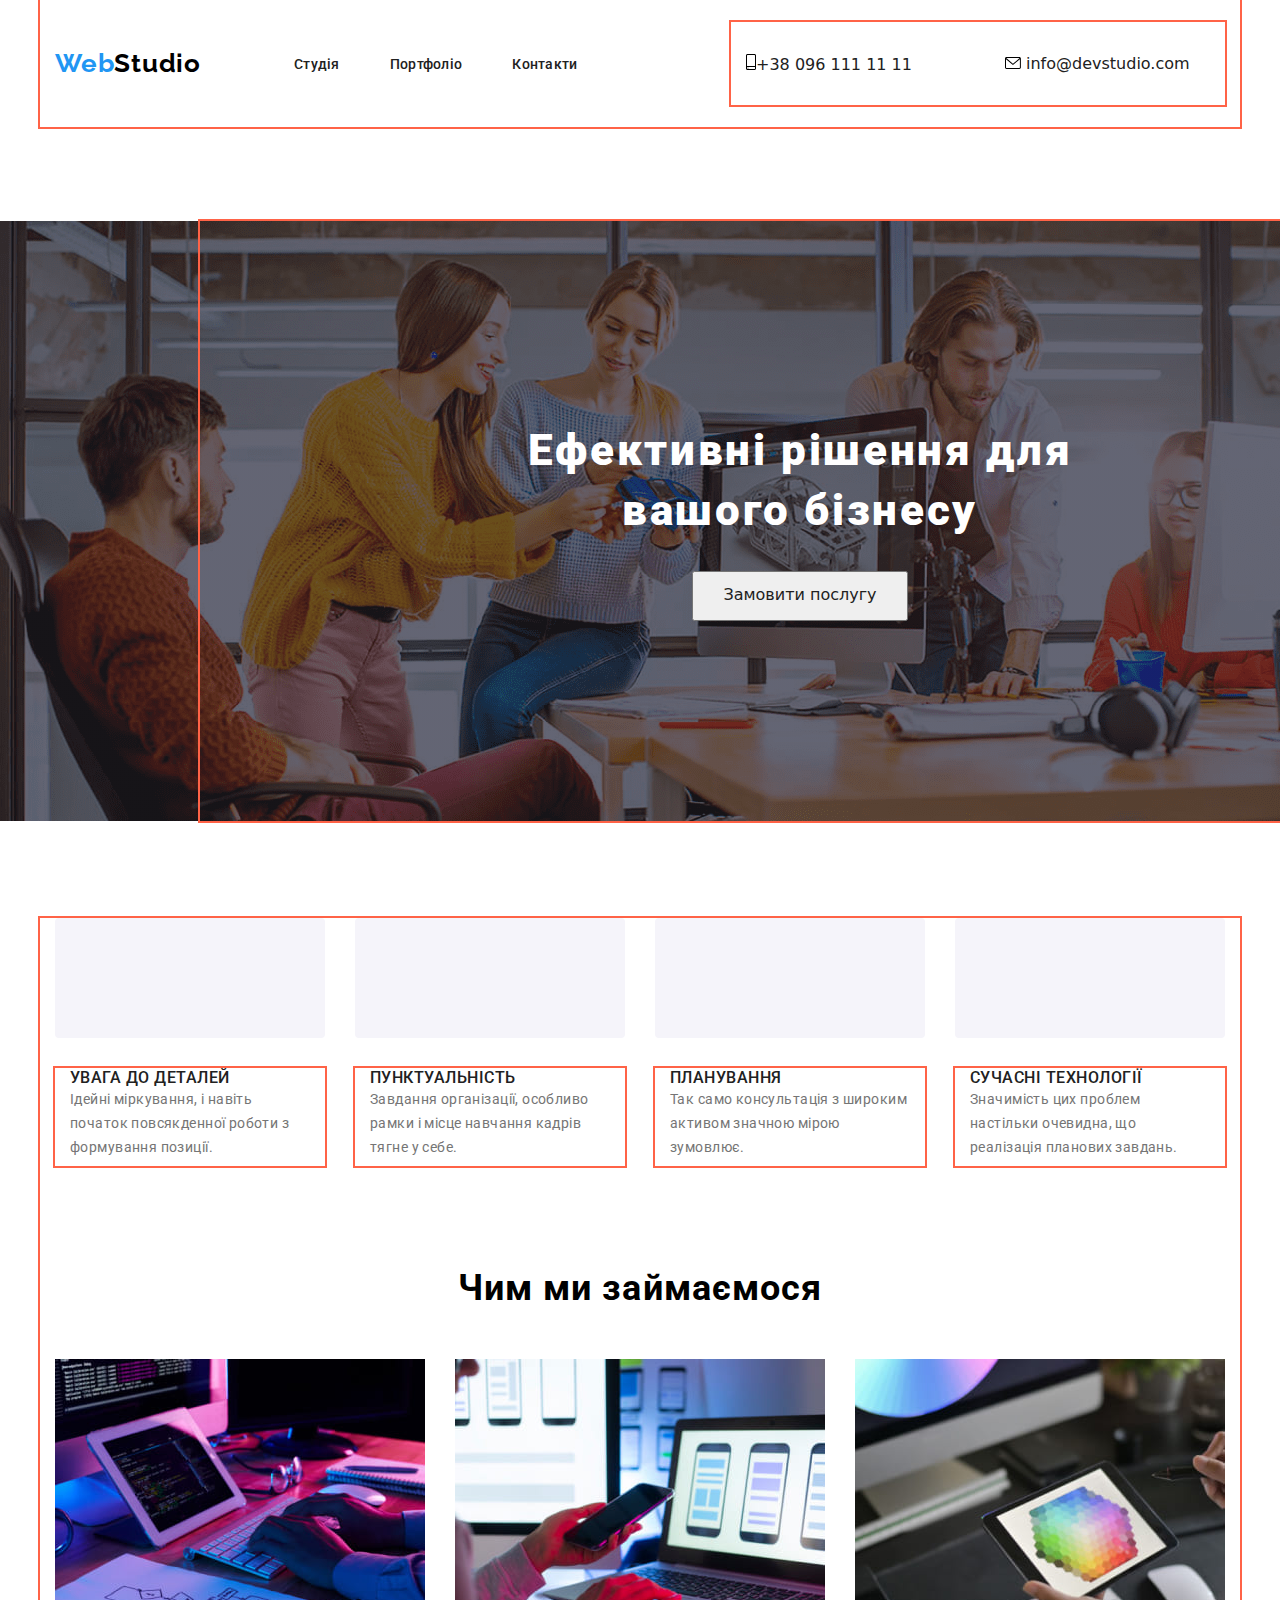
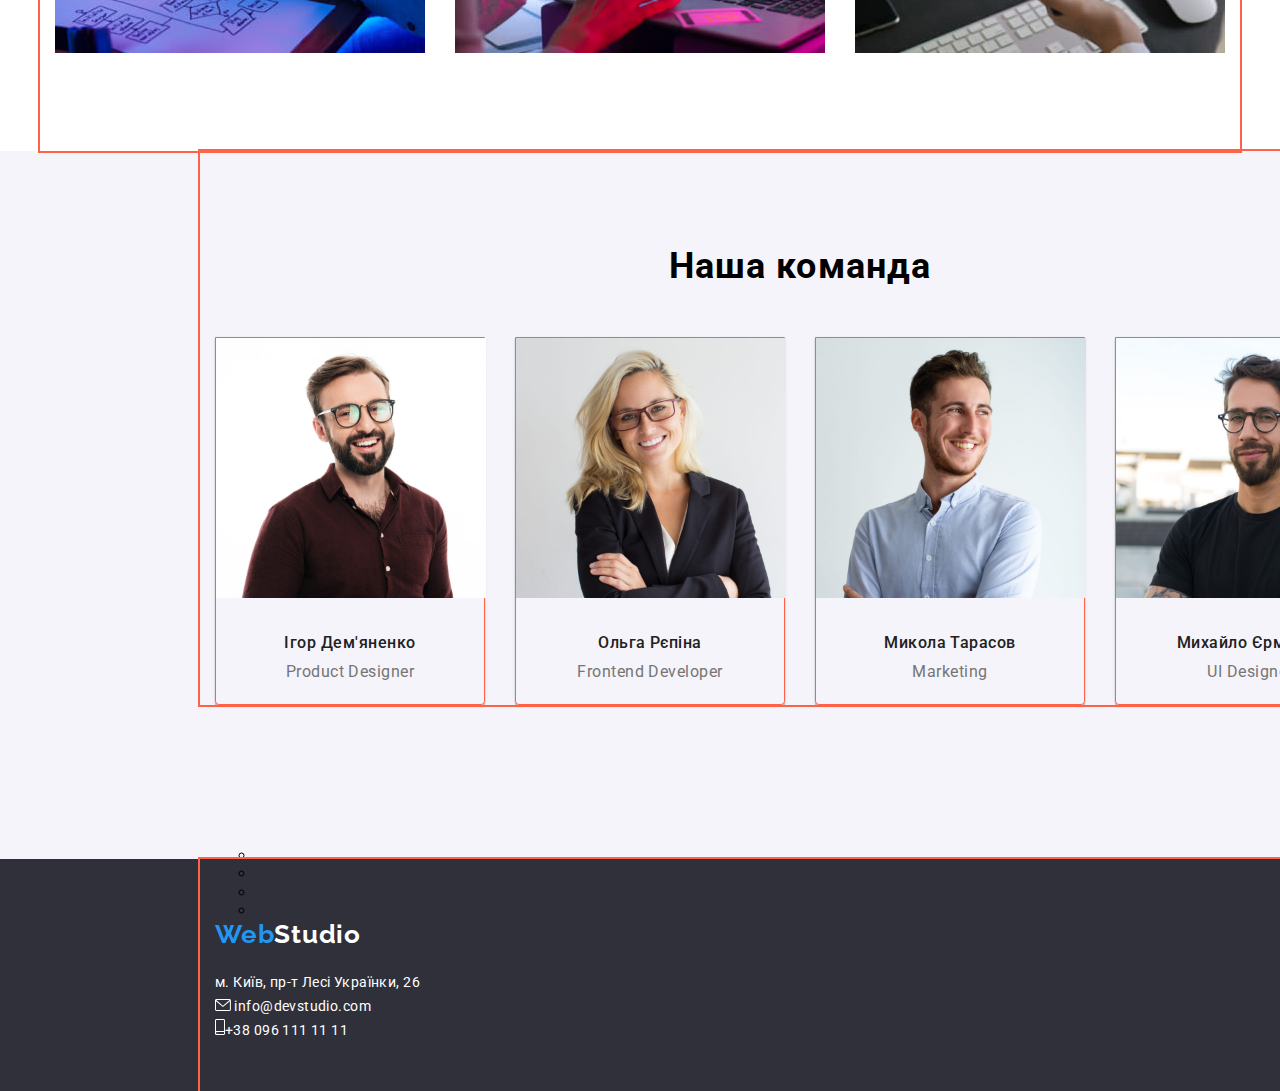
==== index.html @ fe8e5103 "about svg" ====
<!DOCTYPE html>
<html lang="en">
<head>
    <meta charset="UTF-8">
    <meta http-equiv="X-UA-Compatible" content="IE=edge">
    <meta name="viewport" content="width=device-width, initial-scale=1.0">
    <title>WebStudio</title>
    <link href="https://fonts.googleapis.com/css2?family=Montserrat:wght@400;500;600;700;900&family=Raleway:wght@700&family=Roboto:wght@400;500;700&display=swap" 
    rel="stylesheet">
    <link rel="stylesheet" href="https://cdnjs.cloudflare.com/ajax/libs/modern-normalize/1.1.0/modern-normalize.min.css"
    />
    <link rel="stylesheet" href="./css/style.css"/>
</head>
<body>
    <header class="header">
    <div class="container flex-container">
    <nav class="header-nav">
        <a class="header-logo titel" href="index.html"><span class="accent">Web</span>Studio</a>
        <ul class="header-list list flex-container">
            <li class="header-item"><a class="link-current" href="index.html" class="header-link link">Студія</a></li>
            <li class="header-item"><a class="link-current" href="portfolio.html" class="header-link link">Портфоліо</a></li>
            <li class="header-item"><a class="link-current" href="" class="header-link link">Контакти</a></li>
        </ul>
    </nav>
    <div class="container flex-container">
        <a class="link-current" href="tel:+380961111111" class="header-contact link">
            <svg class="contact-icon icon-smartphone" viewBox="0 0 20 32" xmlns="http://www.w3.org/2000/svg">
                <path d="M17 0H3C1.346 0 0 1.346 0 3v26c0 1.654 1.346 3 3 3h14c1.654 0 3-1.346 3-3V3c0-1.654-1.346-3-3-3zM3 2h14a1 1 0 0 1 1 1v21H2V3a1 1 0 0 1 1-1zm14 28H3a1 1 0 0 1-1-1v-3h16v3a1 1 0 0 1-1 1z"/><path d="M4.708 27.478a.889.889 0 0 1 .001 1.319l-.001.001a1.048 1.048 0 0 1-1.417 0l.001.001a.889.889 0 0 1-.001-1.319l.001-.001a1.048 1.048 0 0 1 1.417 0l-.001-.001z"/>
            </svg>+38 096 111 11 11</a>
        <a class="link-current" href="mailto:info@devstudio.com" target="_blank"
        rel="noopener noreferrer nofollow " class="header-contacts link">
        <svg class="contact-icon icon-envelope" viewBox="0 0 43 32" xmlns="http://www.w3.org/2000/svg">
            <path d="M38.667 0H4C1.795 0 0 1.795 0 4v24c0 2.205 1.795 4 4 4h34.667c2.205 0 4-1.795 4-4V4c0-2.205-1.795-4-4-4zm0 2.667c.181 0 .355.037.512.104L21.334 18.238 3.489 2.771c.151-.065.327-.104.512-.104h34.667zm0 26.666H4A1.333 1.333 0 0 1 2.667 28V5.587l17.792 15.421c.233.203.539.327.875.327s.642-.124.876-.328l-.002.001L40 5.587V28c0 .736-.597 1.333-1.333 1.333z"/>
        </svg> info@devstudio.com</a>
    </div>
    </div>
   </header>
  
   <main class="main">
    <!--Розділ Герої-->
    <section class="hero">
        <div class="hero container">
        <h1 class="hero-title">Ефективні рішення для вашого бізнесу</h1>
        <button class="link-current-hero" type="button" class="hero-btn btn">Замовити послугу</button>
        </div>
    </section>
    <!--Розділ Чим ми-->
    <section class="about">
        <div class="container">
            <div class="conteiner-wrapper">
        <ul class="about-list list">
            <li  class="about-item">
                <div class="icon-group">
                <svg class="icon-sputnik" widht="70"hight="70">
                    
                </svg>
                </div>
            <div class="container about-wrapper">
            <h3  class="about-item-title">УВАГА ДО ДЕТАЛЕЙ</h3>
            <p class="about-description">
                Ідейні міркування, і навіть початок повсякденної роботи з формування позиції.</p>
            </div>
            </li>
        <li class="about-item">
            <div class="icon-group">
                <svg class="icon-clock" widht="70"hight="70">
                    
                </svg>
                </div>
            <div class="container about-wrapper">
            <h3  class="about-item-title">ПУНКТУАЛЬНІСТЬ</h3>
            <p class="about-description">
                Завдання організації, особливо рамки і місце навчання кадрів тягне у себе.</p>
        </div>
            </li>
        <li class="about-item">
            <div class="icon-group">
                <svg class="icon-comp" widht="70"hight="70">
                    
                </svg>
                </div>
            <div class="container about-wrapper">
            <h3  class="about-item-title">ПЛАНУВАННЯ</h3>
            <p class="about-description">
                Так само консультація з широким активом значною мірою зумовлює.</p>
        </div>
            </li>
        <li class="about-item">
            <div class="icon-group">
                <svg class="icon-cosmonavt" widht="70"hight="70">
                    
                </svg>
                </div>
            <div class="container about-wrapper">
            <h3  class="about-item-title">СУЧАСНІ ТЕХНОЛОГІЇ</h3>
            <p class="about-description">
                Значимість цих проблем настільки очевидна, що реалізація планових завдань.</p>
            </div>
            </li>
        </ul>
        </div>
        <h2  class="about-title desc-wrapper">Чим ми займаємося</h2>
        <ul class="about-list list">
            <li class="about-item-item"><img src="./img/box1.jpg" alt="фото коду" width="370"></li>
            <li class="about-item-item"><img src="./img/box2.jpg" alt="фото розробки для телефону" width="370"></li>
            <li class="about-item-item"><img src="./img/box3.jpg" alt="фото розробки для планшетів" width="370"></li>
        </ul>
        </div>
    </section>
    <!--Розділ наша команда-->
    <section class="comand">
        <div class="container">
        <h2  class="comand-title title"> Наша команда</h2>
        <div class="comand-container">
        <ul class="comand-list list">
            <li class="comand-item">
                <img src="./img/card1.jpg" alt="Ігор Дем'яненко" width="270">
                <div class="container-item">
                <h3 class="comand-item-title">Ігор Дем'яненко</h3>
                <p  class="comand-item-text">Product Designer</p>
                <ul class="comand-item-social">
                    <li class="social-item">
                      <a href="">
                        <svg>
                            <use href="./imeges/symbol-defs.svg#"icon-instagram viewBox="0 0 32 32"use>
                        </svg>
                      </a>
                    </li>
                    <li class="social-item">
                        <a href="">
                        </a>
                      </li>
                      <li class="social-item">
                        <a href=""></a>
                      </li>
                      <li class="social-item">
                        <a href=""></a>
                      </li>
                </ul>
                </div>
            </li>
            <li class="comand-item">
                <img src="./img/card2.jpg" alt="Ольга Рєпіна" width="270">
                <div class="container-item">
                <h3 class="comand-item-title">Ольга Рєпіна</h3>
                <p class="comand-item-text">Frontend Developer</p>
                </div>
            </li>
            <li class="comand-item">
                <img src="./img/card3.jpg" alt="Микола Тарасов" width="270">
                <div class="container-item">
                <h3 class="comand-item-title">Микола Тарасов</h3>
                <p class="comand-item-text">Marketing</p>
                </div>
            </li>
            <li class="comand-item">
                <img src="./img/card4.jpg" alt="Михайло Єрмаков" width="270">
                <div class="container-item">
                <h3 class="comand-item-title">Михайло Єрмаков</h3>
                <p class="comand-item-text">UI Designer</p>
                </div>
            </li>
        </ul>
        </div>
        </div>
    </section>
   </main> 
   <footer class="footer">
    <div class="container">
        <div class="footer-container">
        <div class="logo-container">
    <a class="footer-logo titel" href="index.html"><span class="accent">Web</span>Studio</a>
    </div>
    <address  class="footer-adress">
       <div class="footer-contactcs">
        <ul class="footer-list list">
            <li>
                <a class="current-footer" href="https://www.google.com.ua/maps/place/бул.+Леси+Украинки,+26"
                target="_blank" rel="noopener noreferrer nofollow"  class="footer-item footer link"> 
               м. Київ, пр-т Лесі Українки, 26</a>
            </li>
            <li>
                <a class="current-footer" href="mailto:info@devstudio.com" target="_blank"
                rel="noopener noreferrer nofollow " class="footer-item link">
                <svg class="contact-icon icon-envelope-footer" viewBox="0 0 43 32" xmlns="http://www.w3.org/2000/svg">
                    <path d="M38.667 0H4C1.795 0 0 1.795 0 4v24c0 2.205 1.795 4 4 4h34.667c2.205 0 4-1.795 4-4V4c0-2.205-1.795-4-4-4zm0 2.667c.181 0 .355.037.512.104L21.334 18.238 3.489 2.771c.151-.065.327-.104.512-.104h34.667zm0 26.666H4A1.333 1.333 0 0 1 2.667 28V5.587l17.792 15.421c.233.203.539.327.875.327s.642-.124.876-.328l-.002.001L40 5.587V28c0 .736-.597 1.333-1.333 1.333z"/>
                </svg> info@devstudio.com</a> 
            </li>
            <li>
                <a class="current-footer" href="tel:+380961111111" class="footer-item link">
                    <svg class="contact-icon icon-smartphone-footer" viewBox="0 0 20 32" xmlns="http://www.w3.org/2000/svg">
                        <path d="M17 0H3C1.346 0 0 1.346 0 3v26c0 1.654 1.346 3 3 3h14c1.654 0 3-1.346 3-3V3c0-1.654-1.346-3-3-3zM3 2h14a1 1 0 0 1 1 1v21H2V3a1 1 0 0 1 1-1zm14 28H3a1 1 0 0 1-1-1v-3h16v3a1 1 0 0 1-1 1z"/><path d="M4.708 27.478a.889.889 0 0 1 .001 1.319l-.001.001a1.048 1.048 0 0 1-1.417 0l.001.001a.889.889 0 0 1-.001-1.319l.001-.001a1.048 1.048 0 0 1 1.417 0l-.001-.001z"/>
                    </svg>+38 096 111 11 11</a>
            </li>
        </ul>
        </div>
    </address>
    </div>
    </div>
   </footer>

</body>
</html>
---- css/style.css ----
.root{
    --primary-text-color: #303030;
    --secondary-text-color:  #fff;
    --tetriary-text-color:  #555;
    --primary-title-color:  rgba (157 ,  164 ,  189 ,  0,6);
    --description-text:  #9da4bd;
    --accent-color:  #ff6c00;
  }
  

  .html{
    box-sizing: border-box;
  }
  *,
  *::before, *::after{
    box-sizing: border-box;
  }
  .container{
    max-width: 1200px;
    margin-left: auto;
    margin-right: auto;
    padding-left: 15px;
    padding-right: 15px;
    outline: 2px solid tomato;
  }
  /* .container.big-container {
  max-width: 1600px;
  padding: 0;
} */
.section {
  padding-top: 94px;
  padding-bottom: 94px;
}
  h1,h2,h3,h4,h5,h6,p,ul{
    margin: 0;
  }
  .ul{
    padding: 0;
    margin: 0;
    list-style: none;
  }
  .list{
    list-style: none;
    margin: 0;
    padding: 0;
  }
  .img {
    display: block;
    width: 100%;
  }
  
  /* Головний розділ перед заголовком */
  .previous title{
    font-family:  "Roboto", sans-serif;
    font-weight:  500;
    font-size:  11px;
    line-height:  1,4;
    color:  var(--primary-text-color);
  }
  
  /* Назва основного розділу */
  .name{
    font-family:  "Roboto", sans-serif;
    font-weight:  700;
    font-size:  42px;
    line-height:  1,2;
    letter-spacing:  0.05em;
    color:  var(--primary-text-color);
  }
  
  /* Стилі кнопок */
  .btn{
    font-family: 'Roboto', sans-serif;
    font-weight:  600;
    font-size: 12px;
    line-height:  1,3;
    letter-spacing: 0.9em;
  
    background: #2196F3;
    cursor: pointer;
    color:  var(--primary-text-color);
   
    width: 1200px;
    padding: 15px;
    margin-left: auto;
    margin-right: auto;
  }
  
/* Заголовок */

.header{
  padding-bottom: 94px;
  display: flex;
  align-items: center;
  column-gap: 50px;
  margin-left: auto;
  border-bottom: 1px solid var(--header-border-color);
}


.header-logo{
  font-family: 'Raleway', sans-serif;
  font-style: normal;
  font-weight: 700;
  font-size: 26px;
  line-height: 31px;
  letter-spacing: 0.03em;
  color: #000000;
  text-decoration: none;

}
.header-nav{
  display: flex;
  align-items: center;
  padding-top: 32px;
  padding-bottom: 32px;
  column-gap: 93px;
}
.flex-container{
 width: 1200px; 
  column-gap: 93px;
  display: flex;
  align-items: center;
}
.header .link-current{
display: block;
padding-top: 32px;
padding-bottom: 31px;
}

.accent{
  font-family: 'Raleway', sans-serif;
  font-style: normal;
  font-weight: 700;
  font-size: 26px;
  line-height: 31px;
  letter-spacing: 0.03em;
 color: #2196F3;
  
}
.header-list{
  padding-right: 344px;
  margin: 0;
  display: flex;
  align-items: center;
  column-gap: 50px;
  width: 286px;
}
.header-item{
  font-family: 'Roboto';
font-style: normal;
font-weight: 500;
font-size: 14px;
line-height: 0;
letter-spacing: 0.02em;
text-decoration: none;
color: #212121;
}
.header-link {
    font-family:"Roboto", sans-serif;
    font-style: normal;
    font-weight: 700;
    font-size: 26px;
    line-height: 31px;
    text-decoration: none;
    letter-spacing: 0.03em;
    color: var(--secondary-text-color);
  }  
.link-current {
  color: #212121;
  text-decoration: none;
  }
  .link-current:hover, .link-current:focus svg{
    color: #2196F3;
  }  
  .contact-icon:hover{
    fill:#2196F3;
  }
 
  .header .header-link,
  .header .header-contact{
    font-weight: 500;
  line-height: 1.17;
  letter-spacing: 0.02em;
  }
  header.flex-container {
    column-gap: 93px;
  }
 

.header .header-link{
  display: block;
  padding-top: 32px;
  padding-bottom: 31px;
  color: var(--title-font-color);
}

.header-contact{
  font-family: 'Roboto', sans-serif;
  font-style: normal;
  font-weight: 500;
  font-size: 14px;
  text-decoration: none;
  color: var(--secondary-text-color);
}
.header .header-contact{
  color: inherit;
  display: flex;
  column-gap: 10px;
  align-items: center;
  fill: var(--main-font-color);
}
.header .nav-contacts {
  margin-left: auto;
  column-gap: 50px;
}
.header-contact link{
  display: flex;
  margin-left: auto;
  column-gap: 50px;
}

 .icon-smartphone {
  width: 10px;
  height: 16px;
}

.icon-envelope {
  width: 16px;
  height: 12px;
}

  /* Розділ героя */
  .hero .container{
    text-align: center;
padding: 200px 0px;
margin-left: auto;
margin-right: auto;

  }
  .hero{
    background-color: #2F303A;
  width: 1600px;
  padding: 0;
  height: 600px;
  margin: auto;
  background-image: linear-gradient(
   rgba(47, 48, 58, 0.4),
   rgba(47, 48, 58, 0.4)),
  url(../imeges/fon.png);
  background-repeat: no-repeat;
  background-position: center;
  background-size: cover;
  }
  

.hero-title{
  font-family: 'Roboto', sans-serif;
font-style: normal;
font-weight: 900;
font-size: 44px;
line-height: 1.36;
letter-spacing: 0.06em;
color: #FFFFFF;
max-width: 696px;
text-align: center;
margin: auto;
margin-bottom: 30px;
}


.hero-btn{
font-size: 16px;
letter-spacing: 0.06em;
color: #FFFFFF;
color:  var(--primary-text-color);
border-radius: 4px;
width: 216px;
height: 50px;
padding: 10px 32px;
display: flex;
text-align: center;
margin-top: 30px;
cursor: pointer;
}

.link-current-hero{
  color: #212121;
text-decoration: none;
width: 216px;
height: 50px;
  }

.link-current-hero:hover, .link-current-hero:focus{
  color: #FFFFFF;
  background: #2196F3;
  }  

  .port-btn{
    color:  var(--primary-text-color);
  padding-bottom: 94px;
  padding: 86px 26px;

  }
  .port-list{
    display: flex;
  column-gap: 8px;
  margin-left: 400px;

  }
  .link-current-port{
    color: #212121;
  text-decoration: none;
   max-width: 130px;
   min-width: 75px;
  height: 38px;
  border-radius: 4px;
   border:none ;
   cursor: pointer;
  padding: 6px 22px;
   }
  .link-current-port:hover, .link-current-port:focus{
    color: #FFFFFF;
    background: #2196F3;
  }

    
  /* Розділ чим ми  */

.about-item .container{
width: 1170px;
height: 98px;
}
.about{
padding-top: 97px;
padding-left: 0px;
  
}
 .about-list{
  display: flex;
  column-gap: 30px;
 }
.conteiner-wrapper .container{
  width: 270px;
  min-height: 70px;
  max-height: 98px;
}
.about-item{
  padding-bottom: 10px;
}
.icon-group{
  background-color:#F5F4FA;
  display: flex;
  align-items: center;
  justify-content: center;
  width: 270px;
  height: 120px;
  margin-bottom: 30px;
 
  border-radius: 4px;
}
.icon-sputnik::before{
  background-image: url(../imeges/grup/sputnik.svg);
}
 .about-title{
  padding-top: 91px;
  padding-bottom:50px ;
  text-align: center;
 }
 .about-item-item{
padding-bottom: 94px;
 }

.desc-wrapper .container{
  width: 1170px;
  height: 386px;
  padding-bottom: 94px;
}

.about-title, .comand-title{
  font-family: 'Roboto', sans-serif;
  font-style: normal;
  font-weight: 700;
  font-size: 36px;
  line-height: 42px;
  letter-spacing: 0.03em;
    color:  var(--primary-text-color);
  }
  .about-description{
    font-family: 'Roboto', sans-serif;
    font-style: normal;
    font-weight: 400;
    font-size: 14px;
    line-height: 24px;
    letter-spacing: 0.03em;
    color: #757575;
  }
  .about-item-title, .comand-item-title{
    font-family: 'Roboto', sans-serif;
    font-style: normal;
    font-weight: 500;
    font-size: 16px;
    line-height: 19px;
    letter-spacing: 0.03em;
    color: #212121;
  }
  /* Розділ команда  */

  .comand{
    padding-bottom: 94px;
    background-color: #F5F4FA;
    width: 1600px;
    height: 708px;
  padding: 0;
  margin: auto;
  }
  .comand-container{
    width: 1170px;
    height: 368px;
    padding-bottom: 94px;
  }
 .comand-title{
  padding-top: 94px;
  padding-bottom: 50px;
  text-align: center;
 }
 .comand-list{
  display: flex;
  column-gap: 30px;
 }
 .container-item{
  padding-top: 30px;
  text-align: center;
 }
 .comand-item{
  width: 270px;
  height: 368px;
  border-radius: 0px 0px 4px 4px;
  border: 1px solid tomato;
box-shadow: 0px 1px 3px rgba(0, 0, 0, 0.12), 0px 1px 1px rgba(0, 0, 0, 0.14), 0px 2px 1px rgba(0, 0, 0, 0.2);

 }
 .comand-item-title{
padding-bottom: 10px;
 }
  .comand-item-text{
    font-family: 'Roboto', sans-serif;
    font-style: normal;
    font-weight: 400;
    font-size: 16px;
    line-height: 19px;
    letter-spacing: 0.03em;
    color: #757575;
    padding-bottom: 30px;
  }

  .visually-hidden{
    font-family: 'Roboto', sans-serif;
    font-style: normal;
    font-weight: 700;
    font-size: 18px;
    letter-spacing: 0.06em;
    color: #212121;
  }
  .gallery-pre-title{
    font-family: 'Roboto', sans-serif;
    font-style: normal;
    font-weight: 400;
    font-size: 16px;
    line-height: 30px;
    letter-spacing: 0.03em;
    color: #757575;
  }
  .gallery-item{
    width: 370px;
  }
  .galary-wrapper{
    padding: 20px 24px;
    border: 1px solid red;
    border-top: none;
    border-radius: 0px 0px 4px 4px;
  }
  .gallery-list{
    padding-top: 94px;
    padding-bottom: 94px;
    display: flex;
    flex-wrap: wrap;
    gap: 30px;
  }
.visually-hidden{
  padding-top: 20px;
  padding-bottom: 4px;
}

/* Розділ footer */

.footer{
  background-color: #2F303A;
  width: 1600px;
  padding: 0;
  margin: auto;
}
.footer-container{
  padding-top: 60px;
  padding-bottom: 60px;

}
.footer-list{
  padding-top: 20px;
}

.footer-contactcs{
  width: 231px;
  height: 81px;
}


.footer-logo{
  font-family: 'Raleway';
  font-style: normal;
  font-weight: 700;
  font-size: 26px;
  line-height: 31px;
  letter-spacing: 0.03em;
  color: #FFFFFF;
  text-decoration: none;
}

.footer-adress{
  font-family: 'Roboto';
  font-style: normal;
  font-weight: 400;
  font-size: 14px;
  line-height: 24px;
  letter-spacing: 0.03em;
  color: #FFFFFF;
  }
.footer-item {
  font-family: 'Roboto', sans-serif;
  font-style: normal;
  font-weight: 400;
  font-size: 14px;
  line-height: 24px;
  letter-spacing: 0.03em;
  color: #FFFFFF;
}
.icon-smartphone-footer {
  width: 10px;
  height: 16px;
  fill: #FFFFFF;
}

.icon-envelope-footer {
  width: 16px;
  height: 12px;
  fill: #FFFFFF;
}
.current-footer{
  color: #fff;
  text-decoration: none;
  padding-top: 9px;
}
.current-footer:hover,.current-footer:focus svg{
  color: #2196F3;
}
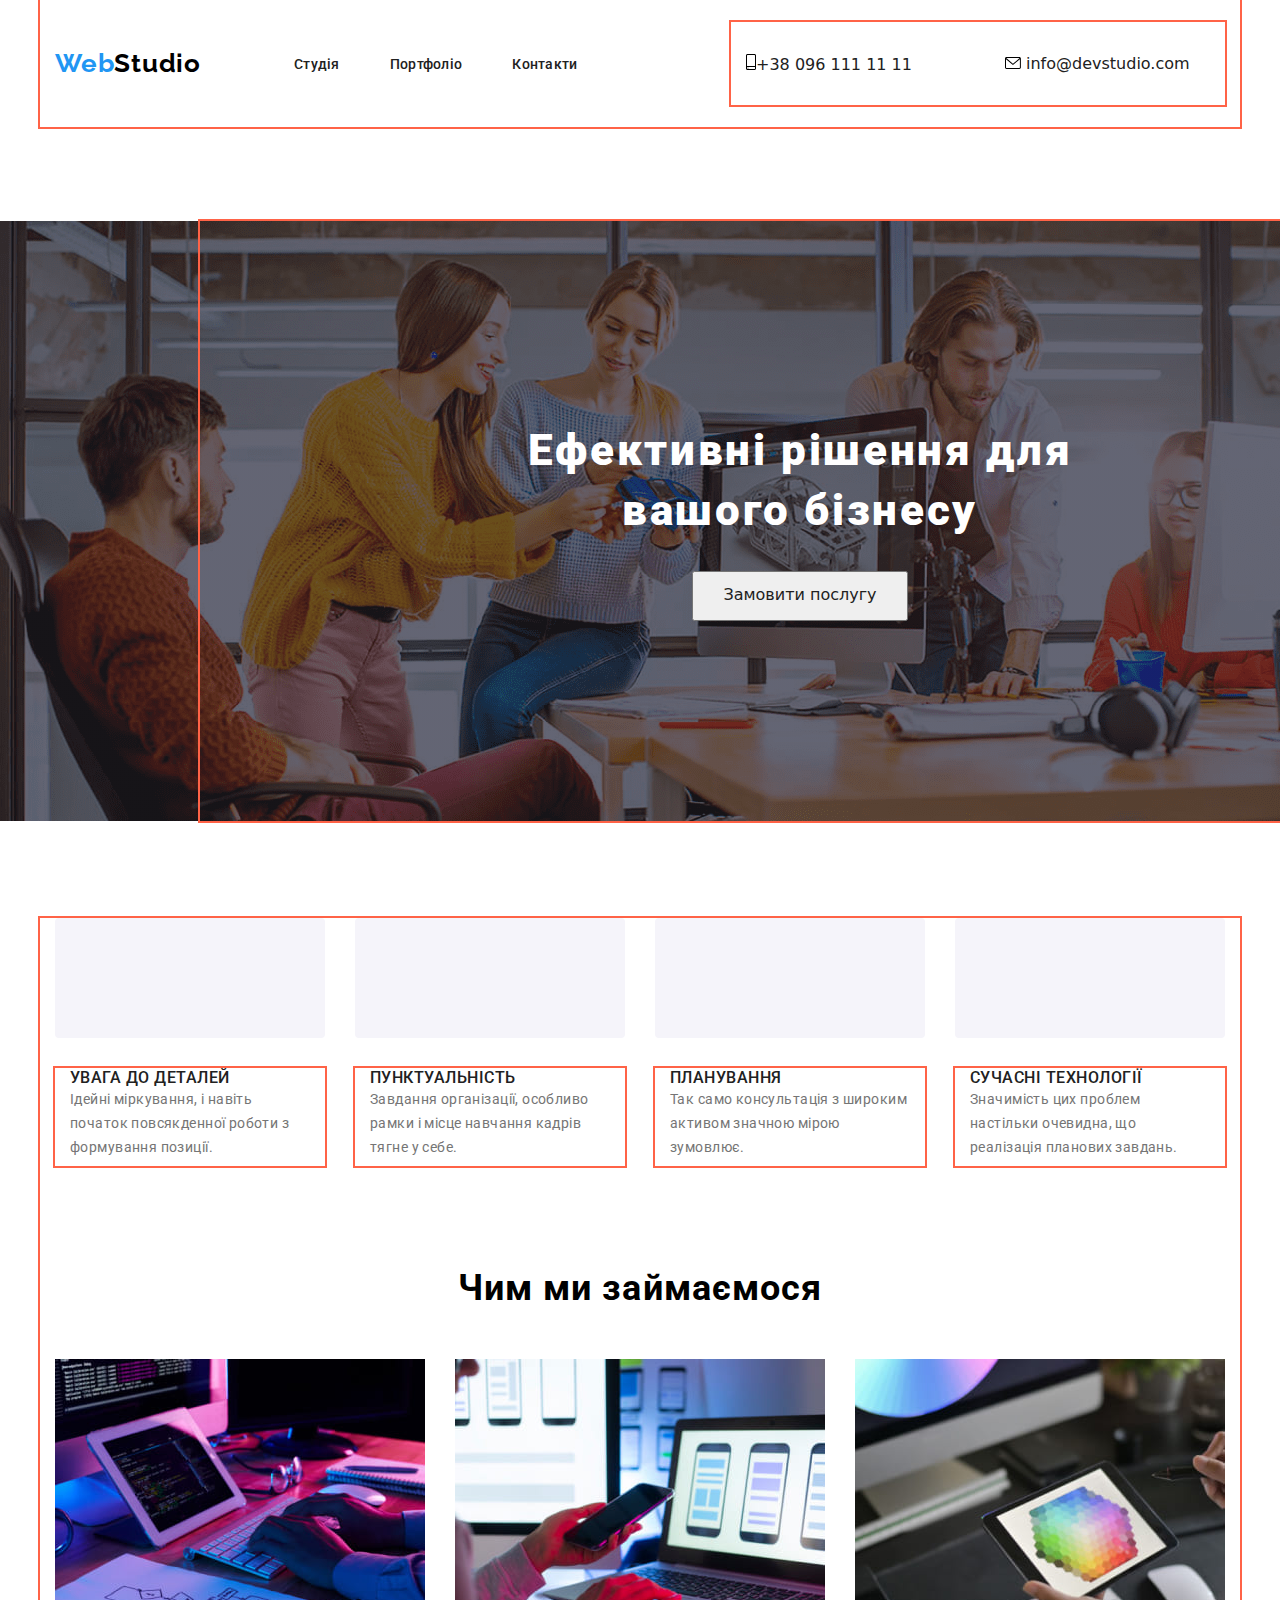
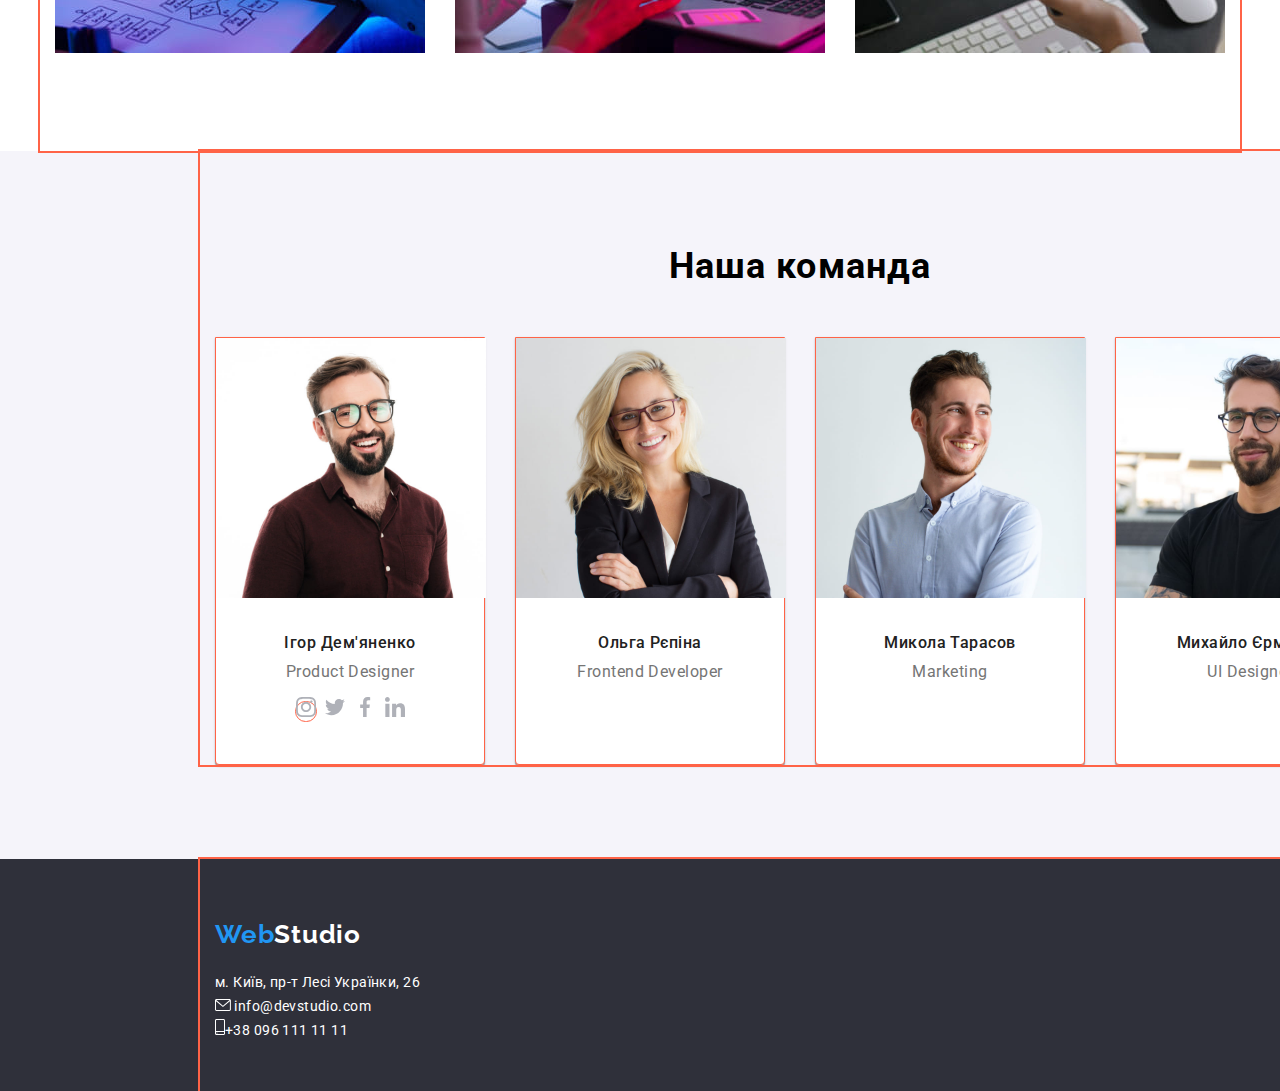
==== commit de62a58f: "comand svg" ====
--- a/index.html
+++ b/index.html
@@ -117,26 +117,45 @@
                 <img src="./img/card1.jpg" alt="Ігор Дем'яненко" width="270">
                 <div class="container-item">
                 <h3 class="comand-item-title">Ігор Дем'яненко</h3>
-                <p  class="comand-item-text">Product Designer</p>
-                <ul class="comand-item-social">
+                <p class="comand-item-text">Product Designer</p>
+                <ul class="item-social list">
                     <li class="social-item">
-                      <a href="">
-                        <svg>
-                            <use href="./imeges/symbol-defs.svg#"icon-instagram viewBox="0 0 32 32"use>
+                      <a class="social" href="">
+                        <svg viewBox="0 0 32 32" 
+                        class="icon-instagram" widht="20">
+                            <use href="./imeges/symbol-defs.svg#icon-instagram"></use>
                         </svg>
                       </a>
                     </li>
                     <li class="social-item">
                         <a href="">
+                            <svg viewBox="0 0 32 32" 
+                            widht="20"
+                            class="icon-twitter">
+                                <use href="./imeges/symbol-defs.svg#icon-twitter"></use>
+                            </svg>
                         </a>
                       </li>
                       <li class="social-item">
-                        <a href=""></a>
+                            <a href="">
+                                <svg viewBox="0 0 32 32" 
+                                widht="20"
+                                class="icon-facebook">
+                                    <use href="./imeges/symbol-defs.svg#icon-facebook"></use>
+                                </svg>
+                            </a>
                       </li>
                       <li class="social-item">
-                        <a href=""></a>
+                            <a href="">
+                                <svg viewBox="0 0 32 32" 
+                                widht="20"
+                                class="icon-linkedin">
+                                    <use href="./imeges/symbol-defs.svg#icon-linkedin"></use>
+                                </svg>
+                        </a>
                       </li>
                 </ul>
+                
                 </div>
             </li>
             <li class="comand-item">
--- a/css/style.css
+++ b/css/style.css
@@ -356,12 +356,9 @@
   width: 270px;
   height: 120px;
   margin-bottom: 30px;
- 
   border-radius: 4px;
 }
-.icon-sputnik::before{
-  background-image: url(../imeges/grup/sputnik.svg);
-}
+
  .about-title{
   padding-top: 91px;
   padding-bottom:50px ;
@@ -407,7 +404,7 @@
   /* Розділ команда  */
 
   .comand{
-    padding-bottom: 94px;
+ 
     background-color: #F5F4FA;
     width: 1600px;
     height: 708px;
@@ -416,7 +413,7 @@
   }
   .comand-container{
     width: 1170px;
-    height: 368px;
+    height: 428px;
     padding-bottom: 94px;
   }
  .comand-title{
@@ -427,6 +424,7 @@
  .comand-list{
   display: flex;
   column-gap: 30px;
+
  }
  .container-item{
   padding-top: 30px;
@@ -434,11 +432,11 @@
  }
  .comand-item{
   width: 270px;
-  height: 368px;
+  height: 428px;
   border-radius: 0px 0px 4px 4px;
   border: 1px solid tomato;
 box-shadow: 0px 1px 3px rgba(0, 0, 0, 0.12), 0px 1px 1px rgba(0, 0, 0, 0.14), 0px 2px 1px rgba(0, 0, 0, 0.2);
-
+background-color: #fff;
  }
  .comand-item-title{
 padding-bottom: 10px;
@@ -451,7 +449,24 @@
     line-height: 19px;
     letter-spacing: 0.03em;
     color: #757575;
-    padding-bottom: 30px;
+    padding-bottom: 16px;
+  }
+
+ 
+  .social-item{
+    width: 20px;
+  }
+  .item-social{
+    display: flex;
+    column-gap: 10px;
+    align-items: center;
+    justify-content: center;
+  }
+  .social{
+    width: 44px;
+    height: 44px;
+    border: 1px solid tomato;
+    border-radius: 50px;
   }
 
   .visually-hidden{
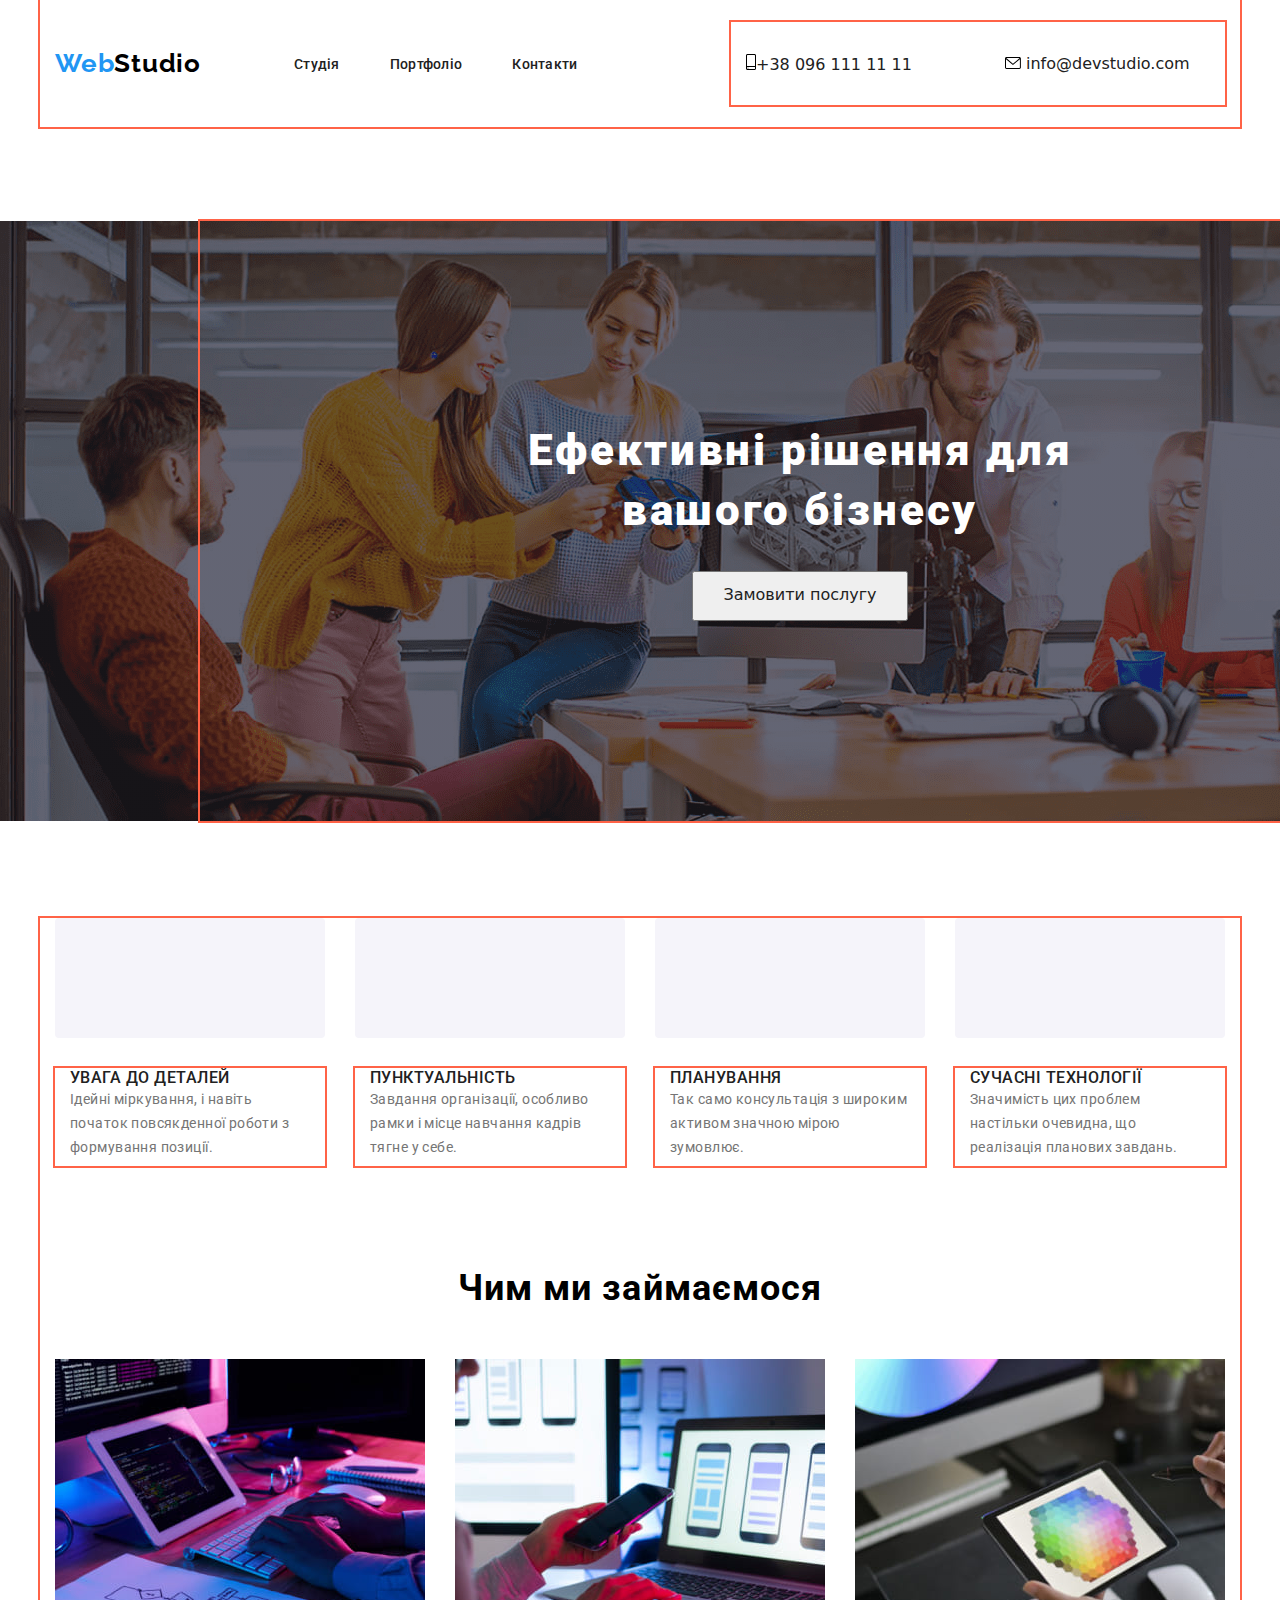
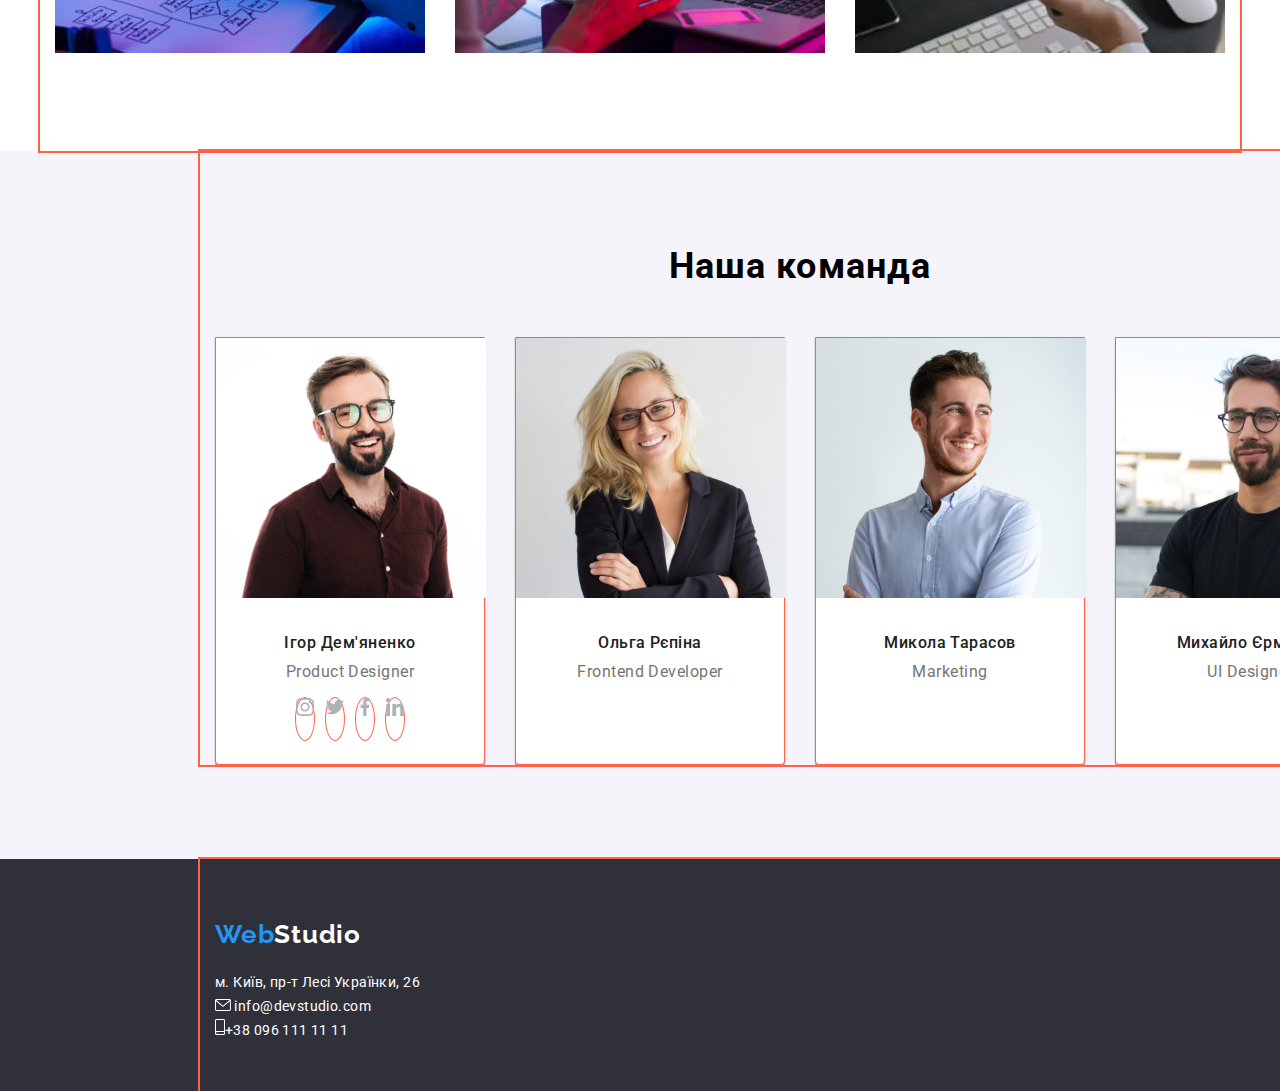
==== commit d7a1e8cd: "свг" ====
--- a/index.html
+++ b/index.html
@@ -118,9 +118,9 @@
                 <div class="container-item">
                 <h3 class="comand-item-title">Ігор Дем'яненко</h3>
                 <p class="comand-item-text">Product Designer</p>
-                <ul class="item-social list">
+                <ul class="comand-social list">
                     <li class="social-item">
-                      <a class="social" href="">
+                      <a href="" class="social-link">
                         <svg viewBox="0 0 32 32" 
                         class="icon-instagram" widht="20">
                             <use href="./imeges/symbol-defs.svg#icon-instagram"></use>
@@ -128,7 +128,7 @@
                       </a>
                     </li>
                     <li class="social-item">
-                        <a href="">
+                        <a href="" class="social-link">
                             <svg viewBox="0 0 32 32" 
                             widht="20"
                             class="icon-twitter">
@@ -137,7 +137,7 @@
                         </a>
                       </li>
                       <li class="social-item">
-                            <a href="">
+                            <a href="" class="social-link">
                                 <svg viewBox="0 0 32 32" 
                                 widht="20"
                                 class="icon-facebook">
@@ -146,7 +146,7 @@
                             </a>
                       </li>
                       <li class="social-item">
-                            <a href="">
+                            <a href="" class="social-link">
                                 <svg viewBox="0 0 32 32" 
                                 widht="20"
                                 class="icon-linkedin">
--- a/css/style.css
+++ b/css/style.css
@@ -451,22 +451,31 @@
     color: #757575;
     padding-bottom: 16px;
   }
-
- 
+  .comand-social{
+    display: flex;
+    display: flex;
+    align-items: center;
+    justify-content: center;
+    column-gap: 10px;
+    
+  }
+
   .social-item{
     width: 20px;
-  }
-  .item-social{
     display: flex;
-    column-gap: 10px;
     align-items: center;
     justify-content: center;
-  }
-  .social{
+    column-gap: 10px;
+  }
+
+  .social-link{
     width: 44px;
     height: 44px;
     border: 1px solid tomato;
-    border-radius: 50px;
+    border-radius: 50%;
+  background: #fff;
+  align-items: center;
+    justify-content: center;
   }
 
   .visually-hidden{
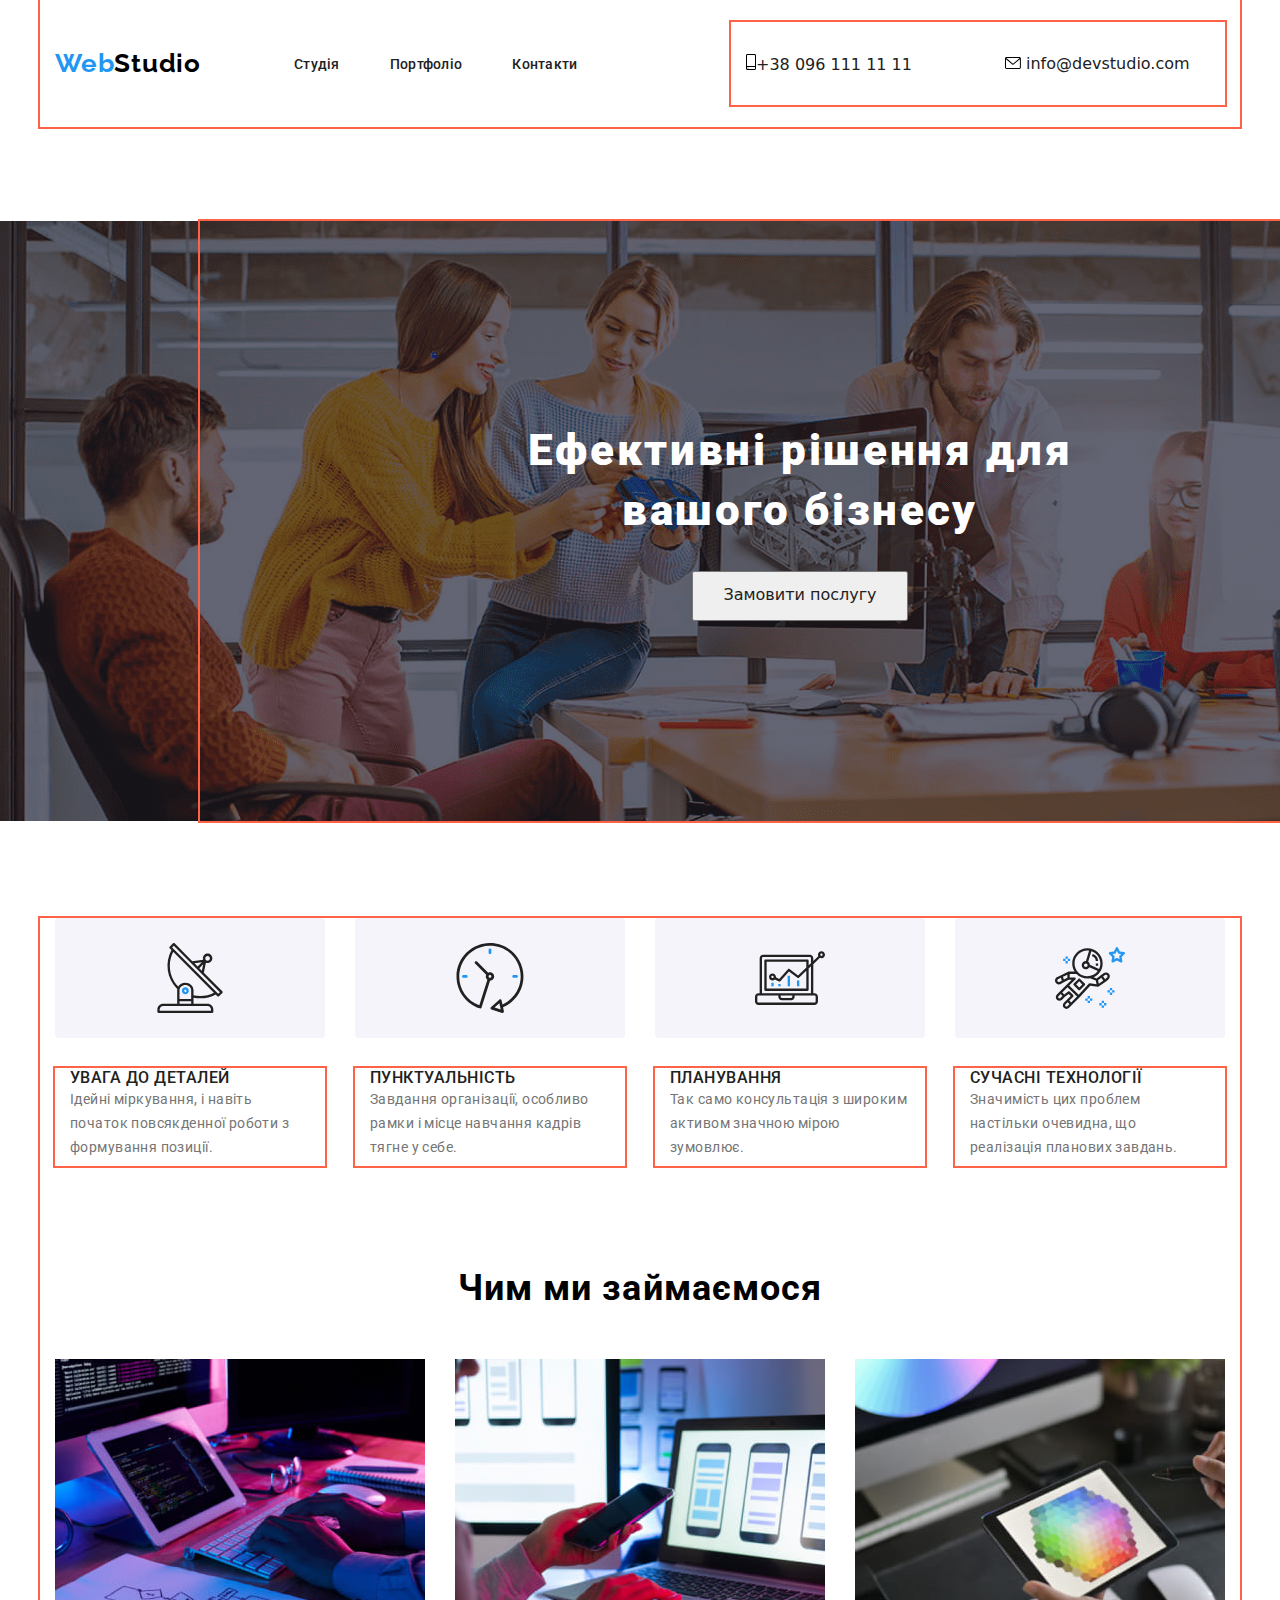
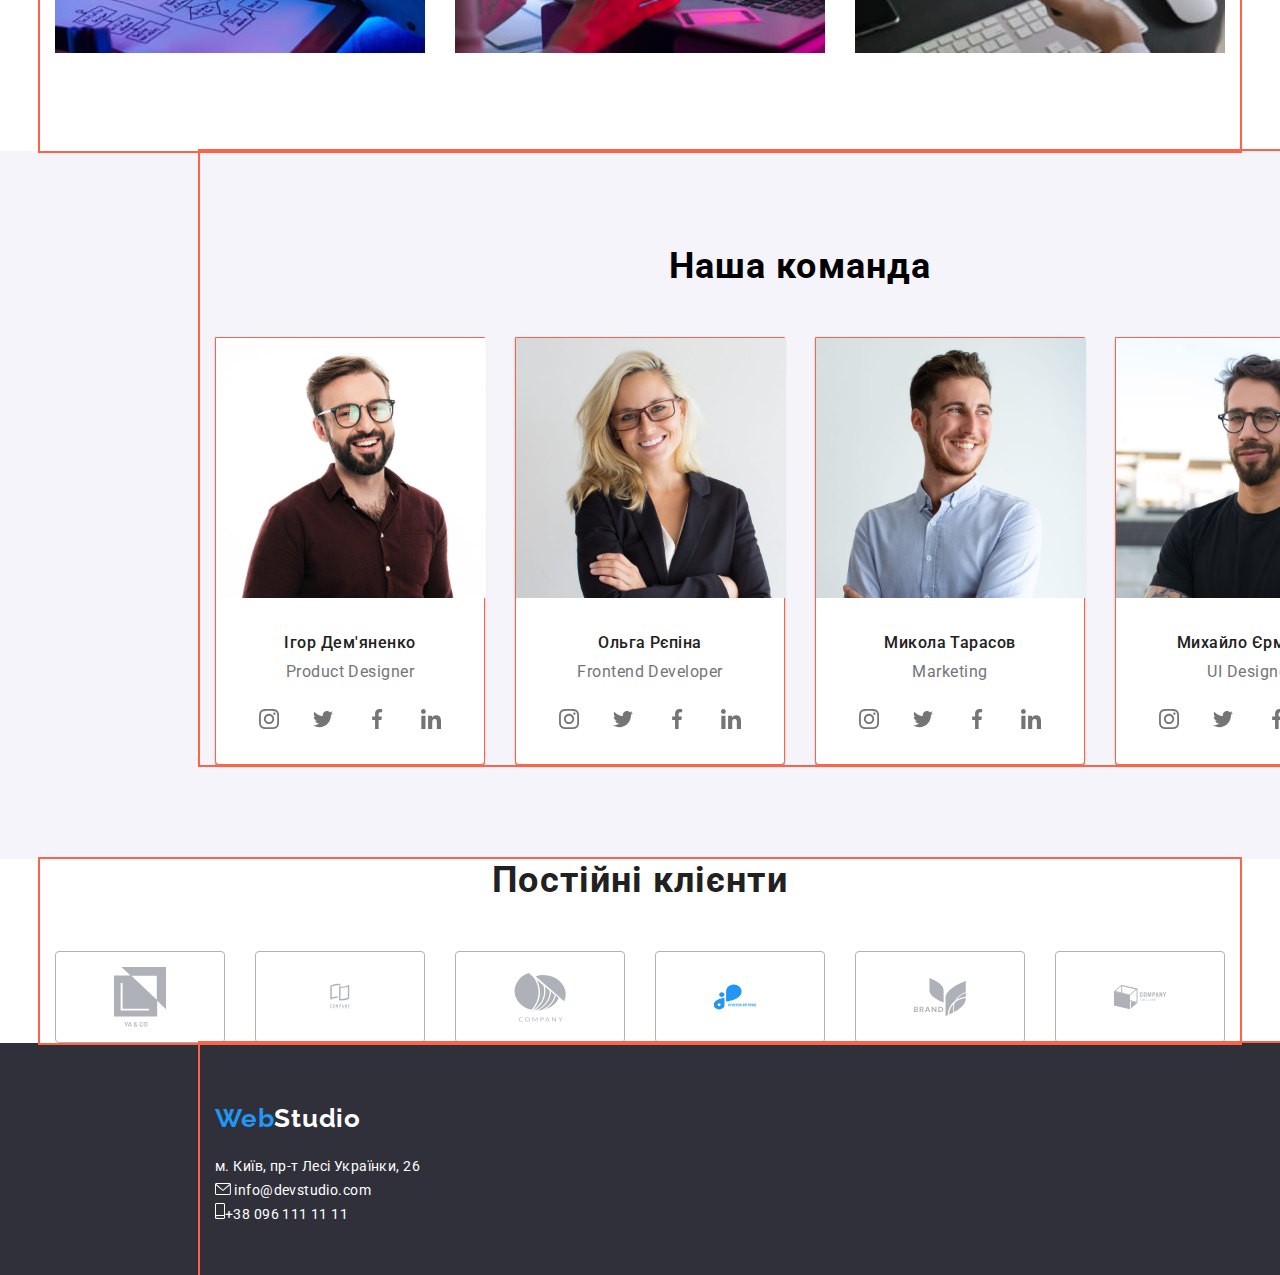
==== commit e7ed9cdf: "klient" ====
--- a/index.html
+++ b/index.html
@@ -52,7 +52,7 @@
             <li  class="about-item">
                 <div class="icon-group">
                 <svg class="icon-sputnik" widht="70"hight="70">
-                    
+                 <use href="./imeges/group.svg#icon-sputnik"></use> 
                 </svg>
                 </div>
             <div class="container about-wrapper">
@@ -64,7 +64,7 @@
         <li class="about-item">
             <div class="icon-group">
                 <svg class="icon-clock" widht="70"hight="70">
-                    
+                    <use href="./imeges/group.svg#icon-clock"></use> 
                 </svg>
                 </div>
             <div class="container about-wrapper">
@@ -76,7 +76,7 @@
         <li class="about-item">
             <div class="icon-group">
                 <svg class="icon-comp" widht="70"hight="70">
-                    
+                    <use href="./imeges/group.svg#icon-comp"></use> 
                 </svg>
                 </div>
             <div class="container about-wrapper">
@@ -88,7 +88,7 @@
         <li class="about-item">
             <div class="icon-group">
                 <svg class="icon-cosmonavt" widht="70"hight="70">
-                    
+                    <use href="./imeges/group.svg#icon-cosmonavt"></use> 
                 </svg>
                 </div>
             <div class="container about-wrapper">
@@ -121,41 +121,37 @@
                 <ul class="comand-social list">
                     <li class="social-item">
                       <a href="" class="social-link">
-                        <svg viewBox="0 0 32 32" 
-                        class="icon-instagram" widht="20">
+                        <svg class="svg-social" 
+                            widht="20" viewBox="0 0 32 32">
                             <use href="./imeges/symbol-defs.svg#icon-instagram"></use>
                         </svg>
                       </a>
                     </li>
                     <li class="social-item">
                         <a href="" class="social-link">
-                            <svg viewBox="0 0 32 32" 
-                            widht="20"
-                            class="icon-twitter">
+                            <svg class="svg-social" 
+                            widht="20" viewBox="0 0 32 32">
                                 <use href="./imeges/symbol-defs.svg#icon-twitter"></use>
                             </svg>
                         </a>
                       </li>
                       <li class="social-item">
                             <a href="" class="social-link">
-                                <svg viewBox="0 0 32 32" 
-                                widht="20"
-                                class="icon-facebook">
+                                <svg class="svg-social" 
+                                widht="20" viewBox="0 0 32 32">
                                     <use href="./imeges/symbol-defs.svg#icon-facebook"></use>
                                 </svg>
                             </a>
                       </li>
                       <li class="social-item">
                             <a href="" class="social-link">
-                                <svg viewBox="0 0 32 32" 
-                                widht="20"
-                                class="icon-linkedin">
+                                <svg class="svg-social"
+                                widht="20" viewBox="0 0 32 32">
                                     <use href="./imeges/symbol-defs.svg#icon-linkedin"></use>
                                 </svg>
                         </a>
                       </li>
                 </ul>
-                
                 </div>
             </li>
             <li class="comand-item">
@@ -163,6 +159,40 @@
                 <div class="container-item">
                 <h3 class="comand-item-title">Ольга Рєпіна</h3>
                 <p class="comand-item-text">Frontend Developer</p>
+                <ul class="comand-social list">
+                    <li class="social-item">
+                      <a href="" class="social-link">
+                        <svg class="svg-social" 
+                            widht="20" viewBox="0 0 32 32">
+                            <use href="./imeges/symbol-defs.svg#icon-instagram"></use>
+                        </svg>
+                      </a>
+                    </li>
+                    <li class="social-item">
+                        <a href="" class="social-link">
+                            <svg class="svg-social" 
+                            widht="20" viewBox="0 0 32 32">
+                                <use href="./imeges/symbol-defs.svg#icon-twitter"></use>
+                            </svg>
+                        </a>
+                      </li>
+                      <li class="social-item">
+                            <a href="" class="social-link">
+                                <svg class="svg-social" 
+                                widht="20" viewBox="0 0 32 32">
+                                    <use href="./imeges/symbol-defs.svg#icon-facebook"></use>
+                                </svg>
+                            </a>
+                      </li>
+                      <li class="social-item">
+                            <a href="" class="social-link">
+                                <svg class="svg-social"
+                                widht="20" viewBox="0 0 32 32">
+                                    <use href="./imeges/symbol-defs.svg#icon-linkedin"></use>
+                                </svg>
+                        </a>
+                      </li>
+                </ul>
                 </div>
             </li>
             <li class="comand-item">
@@ -170,6 +200,40 @@
                 <div class="container-item">
                 <h3 class="comand-item-title">Микола Тарасов</h3>
                 <p class="comand-item-text">Marketing</p>
+                <ul class="comand-social list">
+                    <li class="social-item">
+                      <a href="" class="social-link">
+                        <svg class="svg-social" 
+                            widht="20" viewBox="0 0 32 32">
+                            <use href="./imeges/symbol-defs.svg#icon-instagram"></use>
+                        </svg>
+                      </a>
+                    </li>
+                    <li class="social-item">
+                        <a href="" class="social-link">
+                            <svg class="svg-social" 
+                            widht="20" viewBox="0 0 32 32">
+                                <use href="./imeges/symbol-defs.svg#icon-twitter"></use>
+                            </svg>
+                        </a>
+                      </li>
+                      <li class="social-item">
+                            <a href="" class="social-link">
+                                <svg class="svg-social" 
+                                widht="20" viewBox="0 0 32 32">
+                                    <use href="./imeges/symbol-defs.svg#icon-facebook"></use>
+                                </svg>
+                            </a>
+                      </li>
+                      <li class="social-item">
+                            <a href="" class="social-link">
+                                <svg class="svg-social"
+                                widht="20" viewBox="0 0 32 32">
+                                    <use href="./imeges/symbol-defs.svg#icon-linkedin"></use>
+                                </svg>
+                        </a>
+                      </li>
+                </ul>
                 </div>
             </li>
             <li class="comand-item">
@@ -177,10 +241,94 @@
                 <div class="container-item">
                 <h3 class="comand-item-title">Михайло Єрмаков</h3>
                 <p class="comand-item-text">UI Designer</p>
-                </div>
-            </li>
-        </ul>
-        </div>
+                <ul class="comand-social list">
+                    <li class="social-item">
+                      <a href="" class="social-link">
+                        <svg class="svg-social" 
+                            widht="20" viewBox="0 0 32 32">
+                            <use href="./imeges/symbol-defs.svg#icon-instagram"></use>
+                        </svg>
+                      </a>
+                    </li>
+                    <li class="social-item">
+                        <a href="" class="social-link">
+                            <svg class="svg-social" 
+                            widht="20" viewBox="0 0 32 32">
+                                <use href="./imeges/symbol-defs.svg#icon-twitter"></use>
+                            </svg>
+                        </a>
+                      </li>
+                      <li class="social-item">
+                            <a href="" class="social-link">
+                                <svg class="svg-social" 
+                                widht="20" viewBox="0 0 32 32">
+                                    <use href="./imeges/symbol-defs.svg#icon-facebook"></use>
+                                </svg>
+                            </a>
+                      </li>
+                      <li class="social-item">
+                            <a href="" class="social-link">
+                                <svg class="svg-social"
+                                widht="20" viewBox="0 0 32 32">
+                                    <use href="./imeges/symbol-defs.svg#icon-linkedin"></use>
+                                </svg>
+                        </a>
+                      </li>
+                </ul>
+                </div>
+            </li>
+        </ul>
+        </div>
+        </div>
+    </section>
+        <!--Розділ постійні клієнти-->
+    <section class="container">
+        <div class="client-container">
+            <h2 class="client-titel">Постійні клієнти</h2>
+            <ul class="client-list list">
+                <li class="client-item">
+                    <a href="" class="icon-client">
+                       <svg class="svg-client"viewBox="0 0 28 32">
+                        <use href="./imeges/klient.svg#icon-1"></use>
+                       </svg>
+                    </a>
+                </li>
+                 <li class="client-item">
+                <a href="" class="icon-client">
+                   <svg class="svg-client"viewBox="0 0 28 32">
+                    <use href="./imeges/klient.svg#icon-2"></use>
+                   </svg>
+                </a>
+                </li>
+                <li class="client-item">
+                <a href="" class="icon-client">
+                   <svg class="svg-client"viewBox="0 0 28 32">
+                    <use href="./imeges/klient.svg#icon-3"></use>
+                   </svg>
+                </a>
+                </li>
+                <li class="client-item">
+                <a href="" class="icon-client">
+                   <svg class="svg-client"viewBox="0 0 28 32">
+                    <use href="./imeges/klient.svg#icon-4"></use>
+                   </svg>
+                </a>
+                 </li>
+                 <li class="client-item">
+                <a href="" class="icon-client">
+                   <svg class="svg-client"viewBox="0 0 28 32">
+                    <use href="./imeges/klient.svg#icon-5"></use>
+                   </svg>
+                </a>
+               </li>
+               <li class="client-item">
+                <a href="" class="icon-client">
+                   <svg class="svg-client"viewBox="0 0 28 32">
+                    <use href="./imeges/klient.svg#icon-6"></use>
+                   </svg>
+                </a>
+                 </li>
+             </ul>
         </div>
     </section>
    </main> 
--- a/css/style.css
+++ b/css/style.css
@@ -453,31 +453,38 @@
   }
   .comand-social{
     display: flex;
+    align-items: center;
+    justify-content: center;
+    column-gap: 10px;
+  }
+  .svg-social{
+    width: 20px;
+  }
+  .social-item{
     display: flex;
     align-items: center;
     justify-content: center;
     column-gap: 10px;
-    
-  }
-
-  .social-item{
-    width: 20px;
-    display: flex;
-    align-items: center;
-    justify-content: center;
-    column-gap: 10px;
+    width: 44px;
+    height: 44px;
   }
 
   .social-link{
     width: 44px;
     height: 44px;
-    border: 1px solid tomato;
     border-radius: 50%;
   background: #fff;
   align-items: center;
     justify-content: center;
-  }
-
+    display: flex;
+    fill: #757575;
+  }
+  .social-link:hover{
+    background-color: #2196F3;
+  }
+  .social-link:hover svg{
+    fill: #fff;
+  }
   .visually-hidden{
     font-family: 'Roboto', sans-serif;
     font-style: normal;
@@ -515,6 +522,48 @@
   padding-top: 20px;
   padding-bottom: 4px;
 }
+/*--Розділ постійні клієнти--*/
+
+.client-container{
+  width: 1170px;
+  height: 184px;
+}
+.client-titel{
+  font-family: 'Roboto';
+font-style: normal;
+font-weight: 700;
+font-size: 36px;
+line-height: 42px;
+text-align: center;
+letter-spacing: 0.03em;
+color: #212121;
+padding-bottom: 50px;
+}
+.client-list{
+  display: flex;
+  gap: 30px;
+}
+.client-item{
+width: 170px;
+height: 92px;
+border-radius: 4px;
+border: 1px solid #AFB1B8;
+display: flex;
+align-items: center;
+justify-content: center;
+}
+.svg-client{
+  width: 106px;
+  height: 60px;
+}
+.icon-client{
+  display: flex;
+  align-items: center;
+  justify-content: center;
+  width: 100%;
+  height: 100%;
+ 
+}
 
 /* Розділ footer */
 
@@ -532,13 +581,10 @@
 .footer-list{
   padding-top: 20px;
 }
-
 .footer-contactcs{
   width: 231px;
   height: 81px;
 }
-
-
 .footer-logo{
   font-family: 'Raleway';
   font-style: normal;
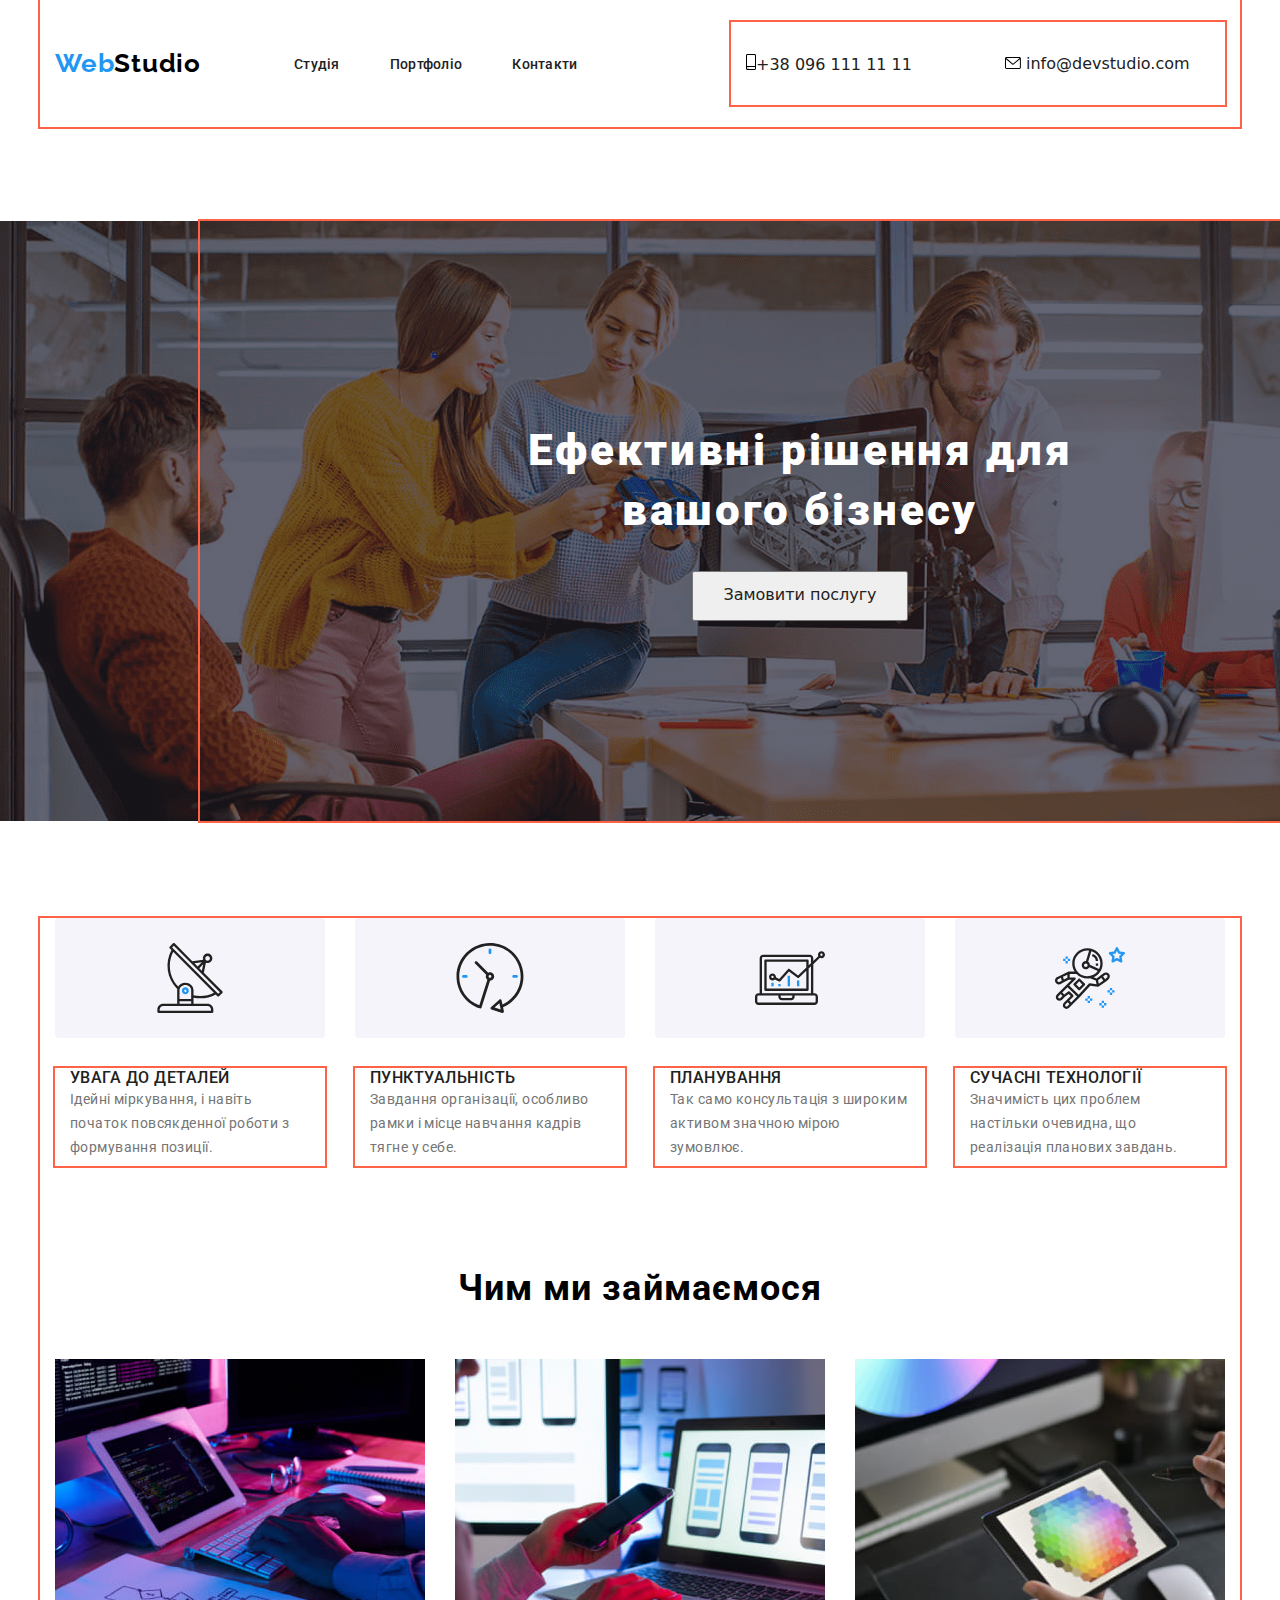
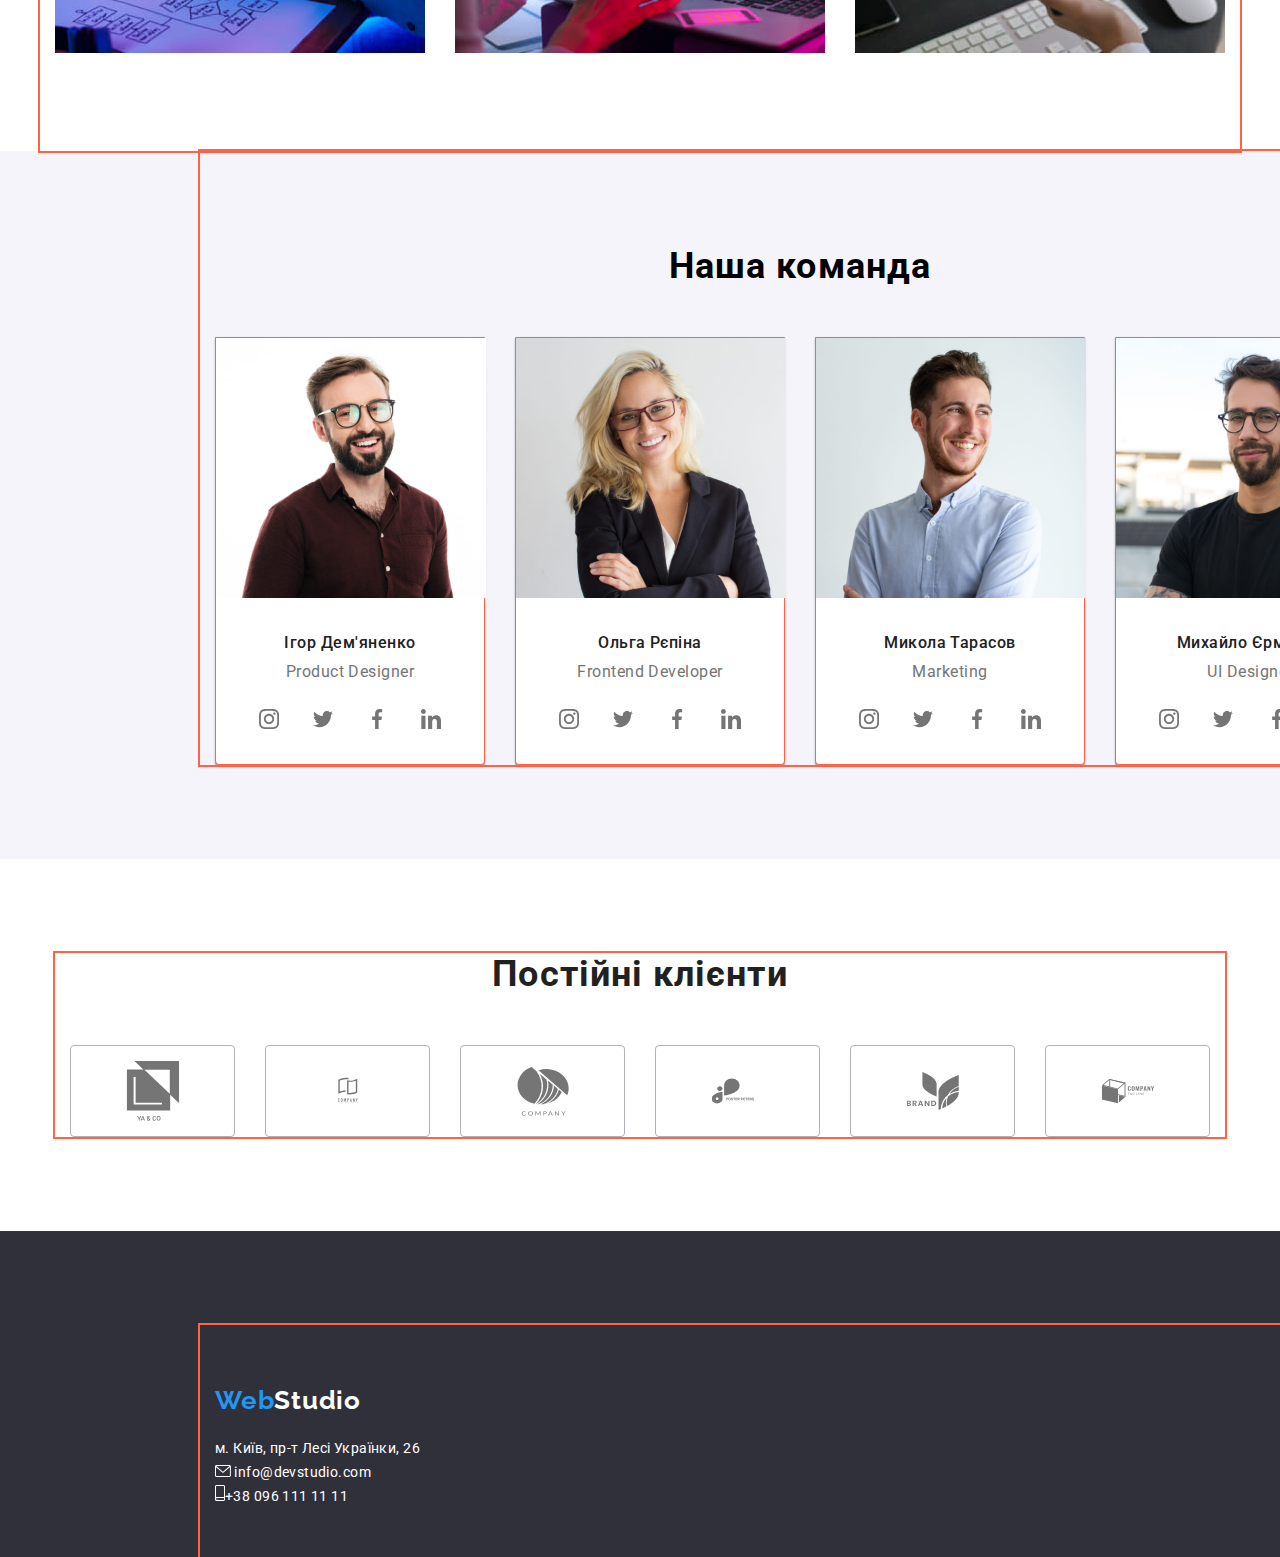
==== commit baa96df9: "focus" ====
--- a/index.html
+++ b/index.html
@@ -282,8 +282,8 @@
         </div>
     </section>
         <!--Розділ постійні клієнти-->
-    <section class="container">
-        <div class="client-container">
+    <section class="client">
+        <div class=" container client-container">
             <h2 class="client-titel">Постійні клієнти</h2>
             <ul class="client-list list">
                 <li class="client-item">
--- a/css/style.css
+++ b/css/style.css
@@ -528,6 +528,7 @@
   width: 1170px;
   height: 184px;
 }
+
 .client-titel{
   font-family: 'Roboto';
 font-style: normal;
@@ -539,9 +540,16 @@
 color: #212121;
 padding-bottom: 50px;
 }
+.client{
+  padding-bottom: 94px;
+  padding-top: 94px;
+
+}
 .client-list{
   display: flex;
   gap: 30px;
+  padding-bottom: 94px;
+  fill: #757575;
 }
 .client-item{
 width: 170px;
@@ -552,9 +560,17 @@
 align-items: center;
 justify-content: center;
 }
+.client-item:hover, .client-item:focus{
+  border: 1px solid #2196F3;
+  
+  }
+  .client-item:hover svg{
+    fill: #2196F3;
+  }
 .svg-client{
   width: 106px;
   height: 60px;
+  fill: #757575;
 }
 .icon-client{
   display: flex;
@@ -562,7 +578,6 @@
   justify-content: center;
   width: 100%;
   height: 100%;
- 
 }
 
 /* Розділ footer */
@@ -570,7 +585,7 @@
 .footer{
   background-color: #2F303A;
   width: 1600px;
-  padding: 0;
+  padding-top: 94px;
   margin: auto;
 }
 .footer-container{
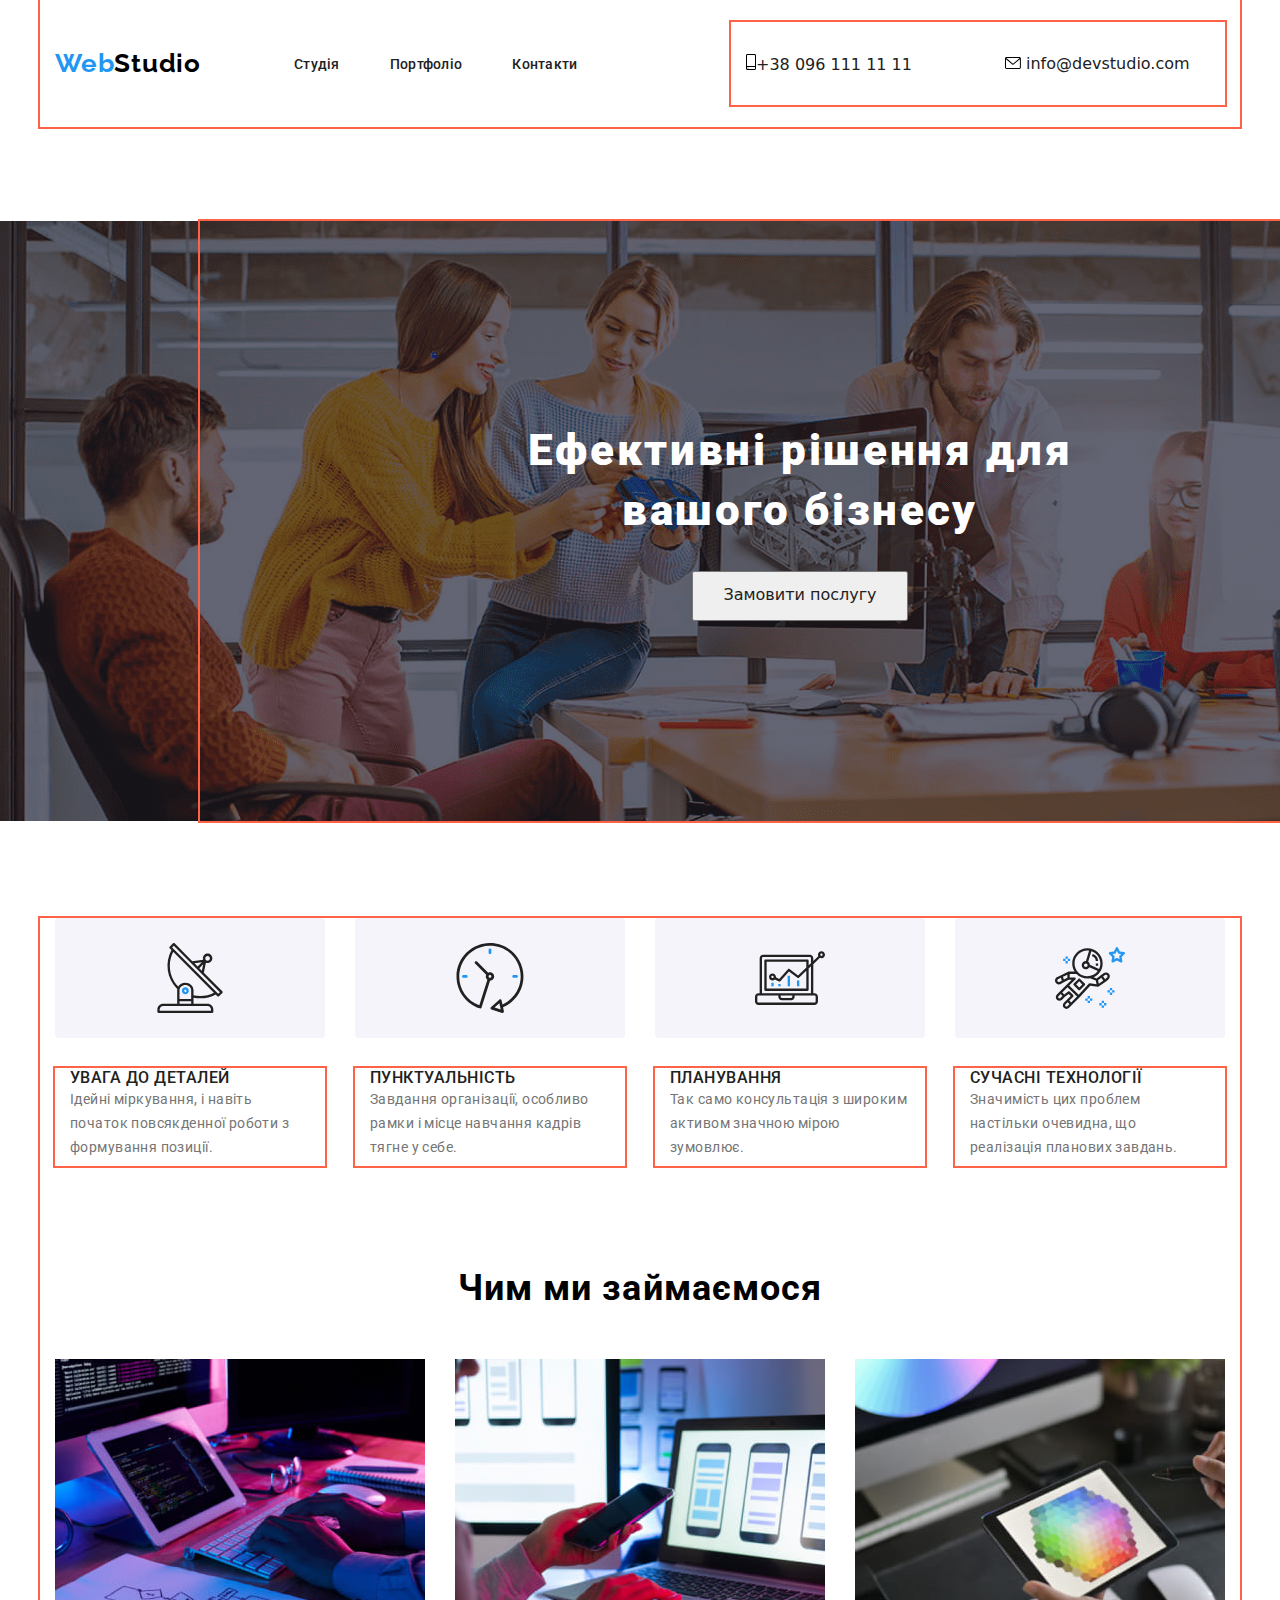
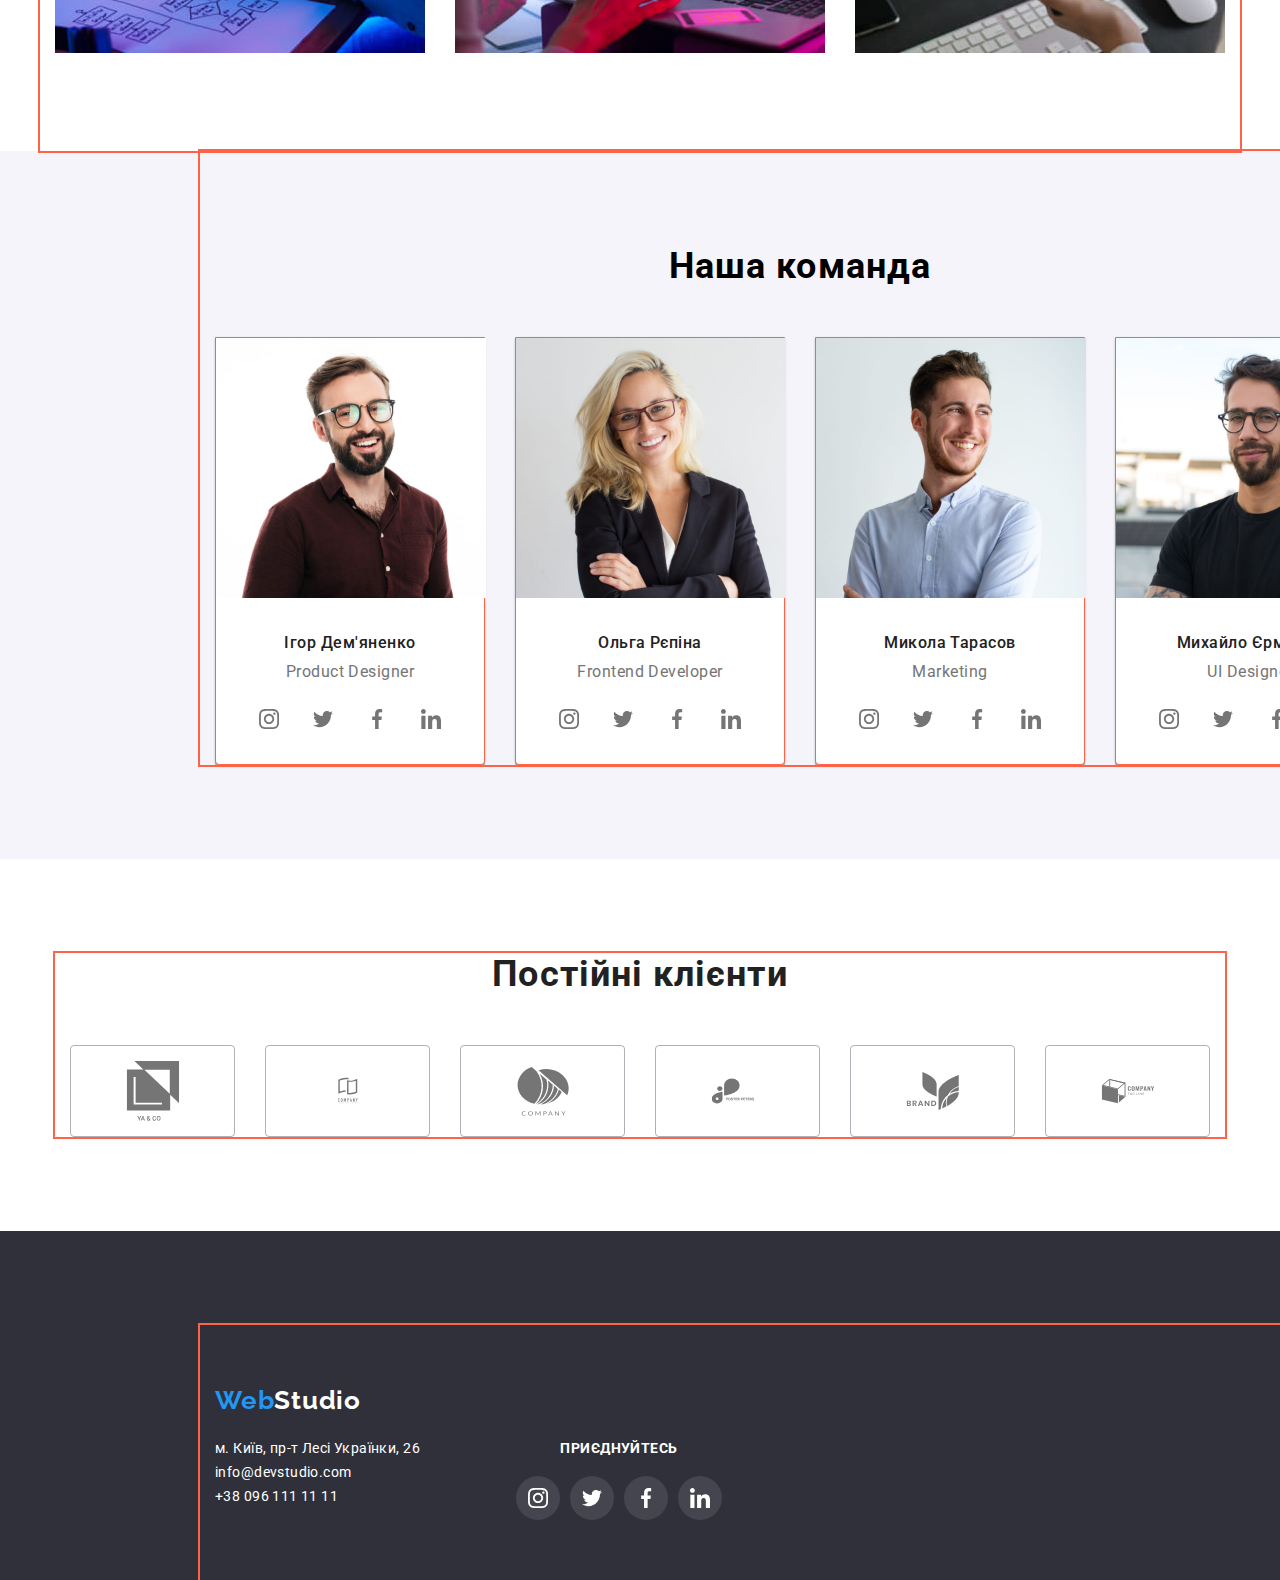
==== commit 220c0073: "footer" ====
--- a/index.html
+++ b/index.html
@@ -338,6 +338,7 @@
         <div class="logo-container">
     <a class="footer-logo titel" href="index.html"><span class="accent">Web</span>Studio</a>
     </div>
+    <div class="footer-wrapper">
     <address  class="footer-adress">
        <div class="footer-contactcs">
         <ul class="footer-list list">
@@ -349,19 +350,54 @@
             <li>
                 <a class="current-footer" href="mailto:info@devstudio.com" target="_blank"
                 rel="noopener noreferrer nofollow " class="footer-item link">
-                <svg class="contact-icon icon-envelope-footer" viewBox="0 0 43 32" xmlns="http://www.w3.org/2000/svg">
-                    <path d="M38.667 0H4C1.795 0 0 1.795 0 4v24c0 2.205 1.795 4 4 4h34.667c2.205 0 4-1.795 4-4V4c0-2.205-1.795-4-4-4zm0 2.667c.181 0 .355.037.512.104L21.334 18.238 3.489 2.771c.151-.065.327-.104.512-.104h34.667zm0 26.666H4A1.333 1.333 0 0 1 2.667 28V5.587l17.792 15.421c.233.203.539.327.875.327s.642-.124.876-.328l-.002.001L40 5.587V28c0 .736-.597 1.333-1.333 1.333z"/>
-                </svg> info@devstudio.com</a> 
+                 info@devstudio.com</a> 
             </li>
             <li>
                 <a class="current-footer" href="tel:+380961111111" class="footer-item link">
-                    <svg class="contact-icon icon-smartphone-footer" viewBox="0 0 20 32" xmlns="http://www.w3.org/2000/svg">
-                        <path d="M17 0H3C1.346 0 0 1.346 0 3v26c0 1.654 1.346 3 3 3h14c1.654 0 3-1.346 3-3V3c0-1.654-1.346-3-3-3zM3 2h14a1 1 0 0 1 1 1v21H2V3a1 1 0 0 1 1-1zm14 28H3a1 1 0 0 1-1-1v-3h16v3a1 1 0 0 1-1 1z"/><path d="M4.708 27.478a.889.889 0 0 1 .001 1.319l-.001.001a1.048 1.048 0 0 1-1.417 0l.001.001a.889.889 0 0 1-.001-1.319l.001-.001a1.048 1.048 0 0 1 1.417 0l-.001-.001z"/>
-                    </svg>+38 096 111 11 11</a>
+                    +38 096 111 11 11</a>
             </li>
         </ul>
         </div>
     </address>
+    <div class="social-footer">
+        <h3 class="footer-social item">приєднуйтесь</h3>
+        <ul class="footer-social list">
+            <li class="social-item">
+              <a href="" class="footer-social-link">
+                <svg class="svg-social" 
+                    widht="20" viewBox="0 0 32 32">
+                    <use href="./imeges/symbol-defs.svg#icon-instagram"></use>
+                </svg>
+              </a>
+            </li>
+            <li class="social-item">
+                <a href="" class="footer-social-link">
+                    <svg class="svg-social" 
+                    widht="20" viewBox="0 0 32 32">
+                        <use href="./imeges/symbol-defs.svg#icon-twitter"></use>
+                    </svg>
+                </a>
+              </li>
+              <li class="social-item">
+                    <a href="" class="footer-social-link">
+                        <svg class="svg-social" 
+                        widht="20" viewBox="0 0 32 32">
+                            <use href="./imeges/symbol-defs.svg#icon-facebook"></use>
+                        </svg>
+                    </a>
+              </li>
+              <li class="social-item">
+                    <a href="" class="footer-social-link">
+                        <svg class="svg-social"
+                        widht="20" viewBox="0 0 32 32">
+                            <use href="./imeges/symbol-defs.svg#icon-linkedin"></use>
+                        </svg>
+                </a>
+              </li>
+        </ul>
+        </div>
+    </div>
+    </div>
     </div>
     </div>
    </footer>
--- a/css/style.css
+++ b/css/style.css
@@ -591,7 +591,6 @@
 .footer-container{
   padding-top: 60px;
   padding-bottom: 60px;
-
 }
 .footer-list{
   padding-top: 20px;
@@ -629,24 +628,65 @@
   letter-spacing: 0.03em;
   color: #FFFFFF;
 }
-.icon-smartphone-footer {
-  width: 10px;
-  height: 16px;
-  fill: #FFFFFF;
-}
-
-.icon-envelope-footer {
-  width: 16px;
-  height: 12px;
-  fill: #FFFFFF;
-}
 .current-footer{
   color: #fff;
   text-decoration: none;
   padding-top: 9px;
 }
-.current-footer:hover,.current-footer:focus svg{
+.current-footer:hover,.current-footer:focus{
   color: #2196F3;
-}  
+} 
+.footer-wrapper{
+  display: flex;
+  align-items: baseline;
+  gap: 70px;
+}
+.social-footer{
+  width: 206px;
+  height: 80px;
+ 
+} 
+.footer-social{
+  font-family: 'Roboto';
+font-style: normal;
+font-weight: 700;
+font-size: 14px;
+line-height: 16px;
+letter-spacing: 0.03em;
+text-transform: uppercase;
+color: #FFFFFF;
+padding-bottom: 20px;
+}
+.footer-social{
+  display: flex;
+  align-items: center;
+  justify-content: center;
+  column-gap: 10px;
+}
+.svg-social{
+  width: 20px;
+}
+.social-item{
+  display: flex;
+  align-items: center;
+  justify-content: center;
+  column-gap: 10px;
+  width: 44px;
+  height: 44px;
+}
+
+.footer-social-link{
+  width: 44px;
+  height: 44px;
+  border-radius: 50%;
+  background: rgba(255, 255, 255, 0.1);
+align-items: center;
+  justify-content: center;
+  display: flex;
+  fill: #fff;
+}
+.footer-social-link:hover{
+  background-color: #2196F3;
+}
 
   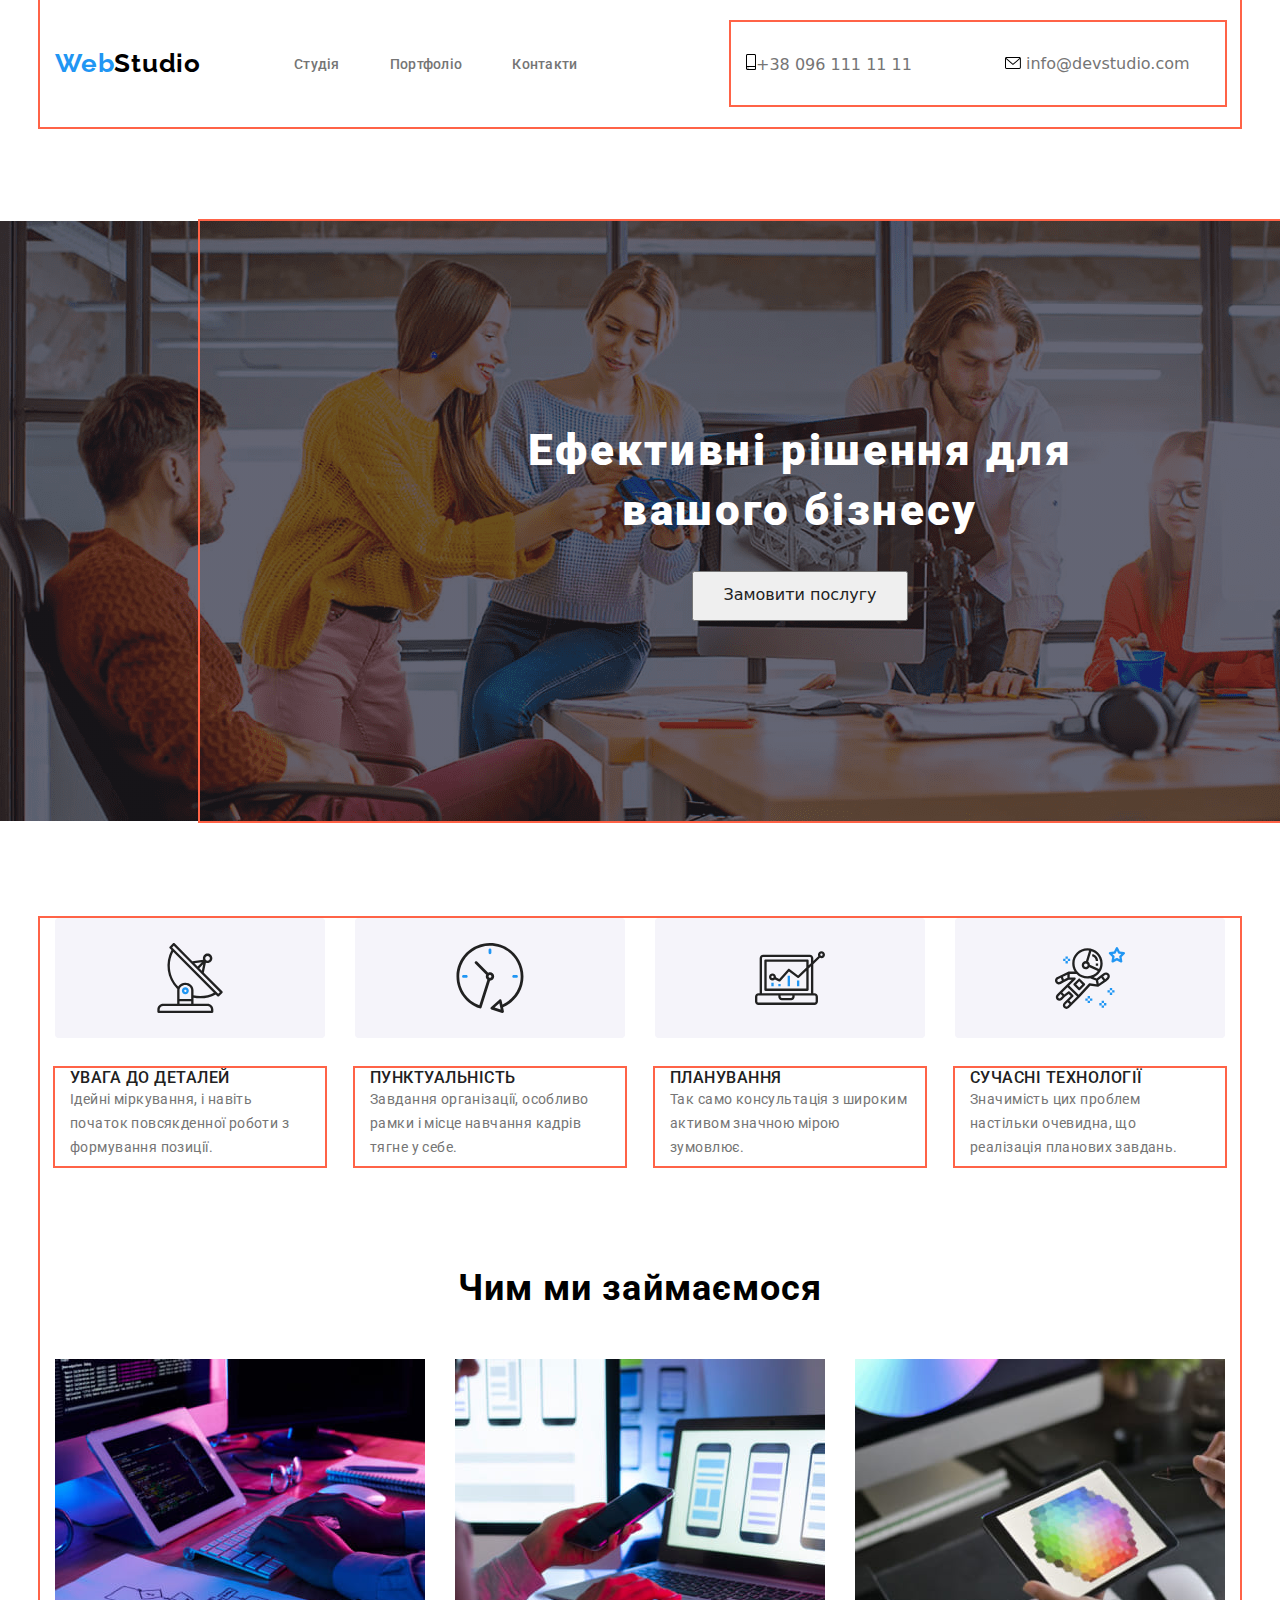
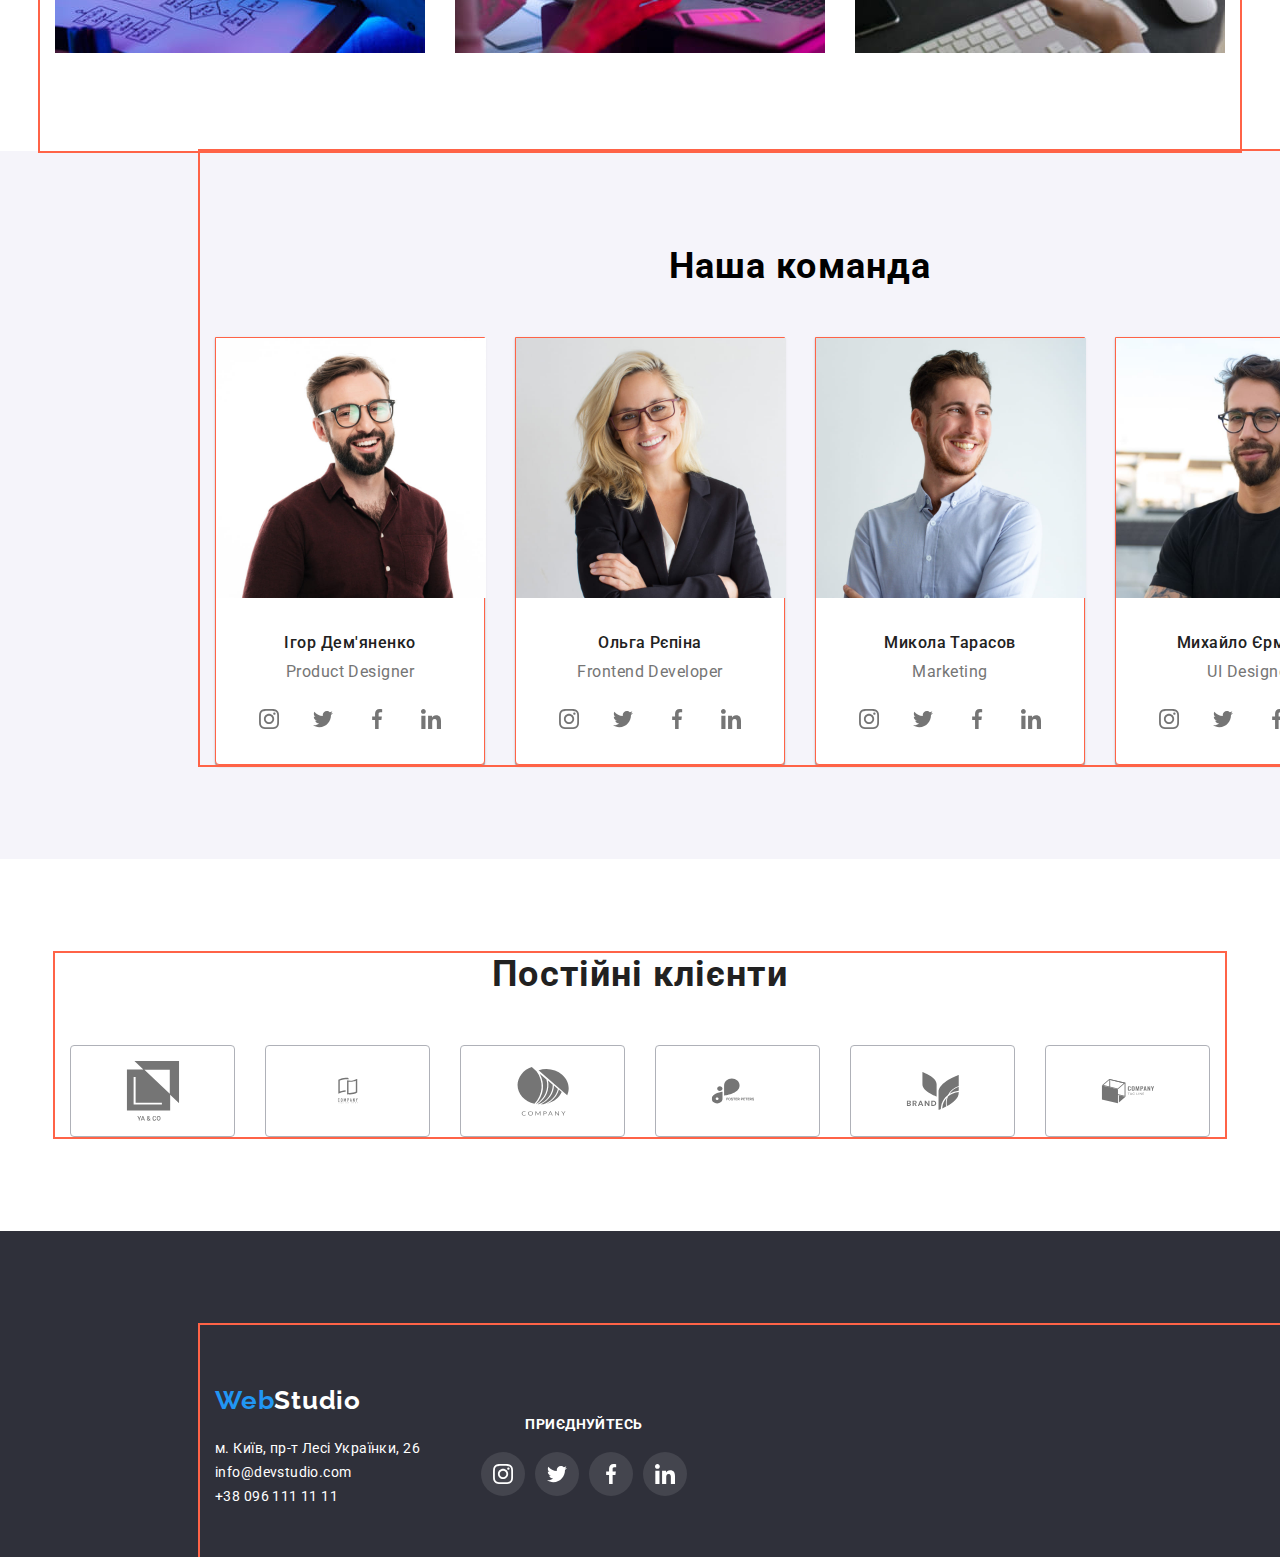
==== commit d9812b55: "хедер" ====
--- a/index.html
+++ b/index.html
@@ -24,13 +24,13 @@
     </nav>
     <div class="container flex-container">
         <a class="link-current" href="tel:+380961111111" class="header-contact link">
-            <svg class="contact-icon icon-smartphone" viewBox="0 0 20 32" xmlns="http://www.w3.org/2000/svg">
-                <path d="M17 0H3C1.346 0 0 1.346 0 3v26c0 1.654 1.346 3 3 3h14c1.654 0 3-1.346 3-3V3c0-1.654-1.346-3-3-3zM3 2h14a1 1 0 0 1 1 1v21H2V3a1 1 0 0 1 1-1zm14 28H3a1 1 0 0 1-1-1v-3h16v3a1 1 0 0 1-1 1z"/><path d="M4.708 27.478a.889.889 0 0 1 .001 1.319l-.001.001a1.048 1.048 0 0 1-1.417 0l.001.001a.889.889 0 0 1-.001-1.319l.001-.001a1.048 1.048 0 0 1 1.417 0l-.001-.001z"/>
+            <svg class="contact-icon icon-smartphone" viewBox="0 0 20 32">
+                <use href="./imeges/contact.svg#icon-smartphone"></use>
             </svg>+38 096 111 11 11</a>
         <a class="link-current" href="mailto:info@devstudio.com" target="_blank"
         rel="noopener noreferrer nofollow " class="header-contacts link">
-        <svg class="contact-icon icon-envelope" viewBox="0 0 43 32" xmlns="http://www.w3.org/2000/svg">
-            <path d="M38.667 0H4C1.795 0 0 1.795 0 4v24c0 2.205 1.795 4 4 4h34.667c2.205 0 4-1.795 4-4V4c0-2.205-1.795-4-4-4zm0 2.667c.181 0 .355.037.512.104L21.334 18.238 3.489 2.771c.151-.065.327-.104.512-.104h34.667zm0 26.666H4A1.333 1.333 0 0 1 2.667 28V5.587l17.792 15.421c.233.203.539.327.875.327s.642-.124.876-.328l-.002.001L40 5.587V28c0 .736-.597 1.333-1.333 1.333z"/>
+        <svg class="contact-icon icon-envelope" viewBox="0 0 43 32">
+            <use href="./imeges/contact.svg#icon-envelope"></use>
         </svg> info@devstudio.com</a>
     </div>
     </div>
--- a/css/style.css
+++ b/css/style.css
@@ -96,7 +96,6 @@
   margin-left: auto;
   border-bottom: 1px solid var(--header-border-color);
 }
-
 
 .header-logo{
   font-family: 'Raleway', sans-serif;
@@ -167,13 +166,13 @@
     color: var(--secondary-text-color);
   }  
 .link-current {
-  color: #212121;
+  color: #757575;;
   text-decoration: none;
   }
   .link-current:hover, .link-current:focus svg{
     color: #2196F3;
   }  
-  .contact-icon:hover{
+  .link-current:hover svg{
     fill:#2196F3;
   }
  
@@ -223,11 +222,13 @@
  .icon-smartphone {
   width: 10px;
   height: 16px;
+  color: #757575;
 }
 
 .icon-envelope {
   width: 16px;
   height: 12px;
+  color: #757575;
 }
 
   /* Розділ героя */
@@ -358,6 +359,9 @@
   margin-bottom: 30px;
   border-radius: 4px;
 }
+.icon-group :hover{
+  
+}
 
  .about-title{
   padding-top: 91px;
@@ -504,6 +508,9 @@
   }
   .gallery-item{
     width: 370px;
+  }
+  .gallery-item:focus, .gallery-item:hover{
+    box-shadow: 0px 1px 3px rgba(0, 0, 0, 0.12), 0px 1px 1px rgba(0, 0, 0, 0.14), 0px 2px 1px rgba(0, 0, 0, 0.2);
   }
   .galary-wrapper{
     padding: 20px 24px;
@@ -638,13 +645,11 @@
 } 
 .footer-wrapper{
   display: flex;
-  align-items: baseline;
-  gap: 70px;
 }
 .social-footer{
   width: 206px;
   height: 80px;
- 
+ padding-left: 70px;
 } 
 .footer-social{
   font-family: 'Roboto';
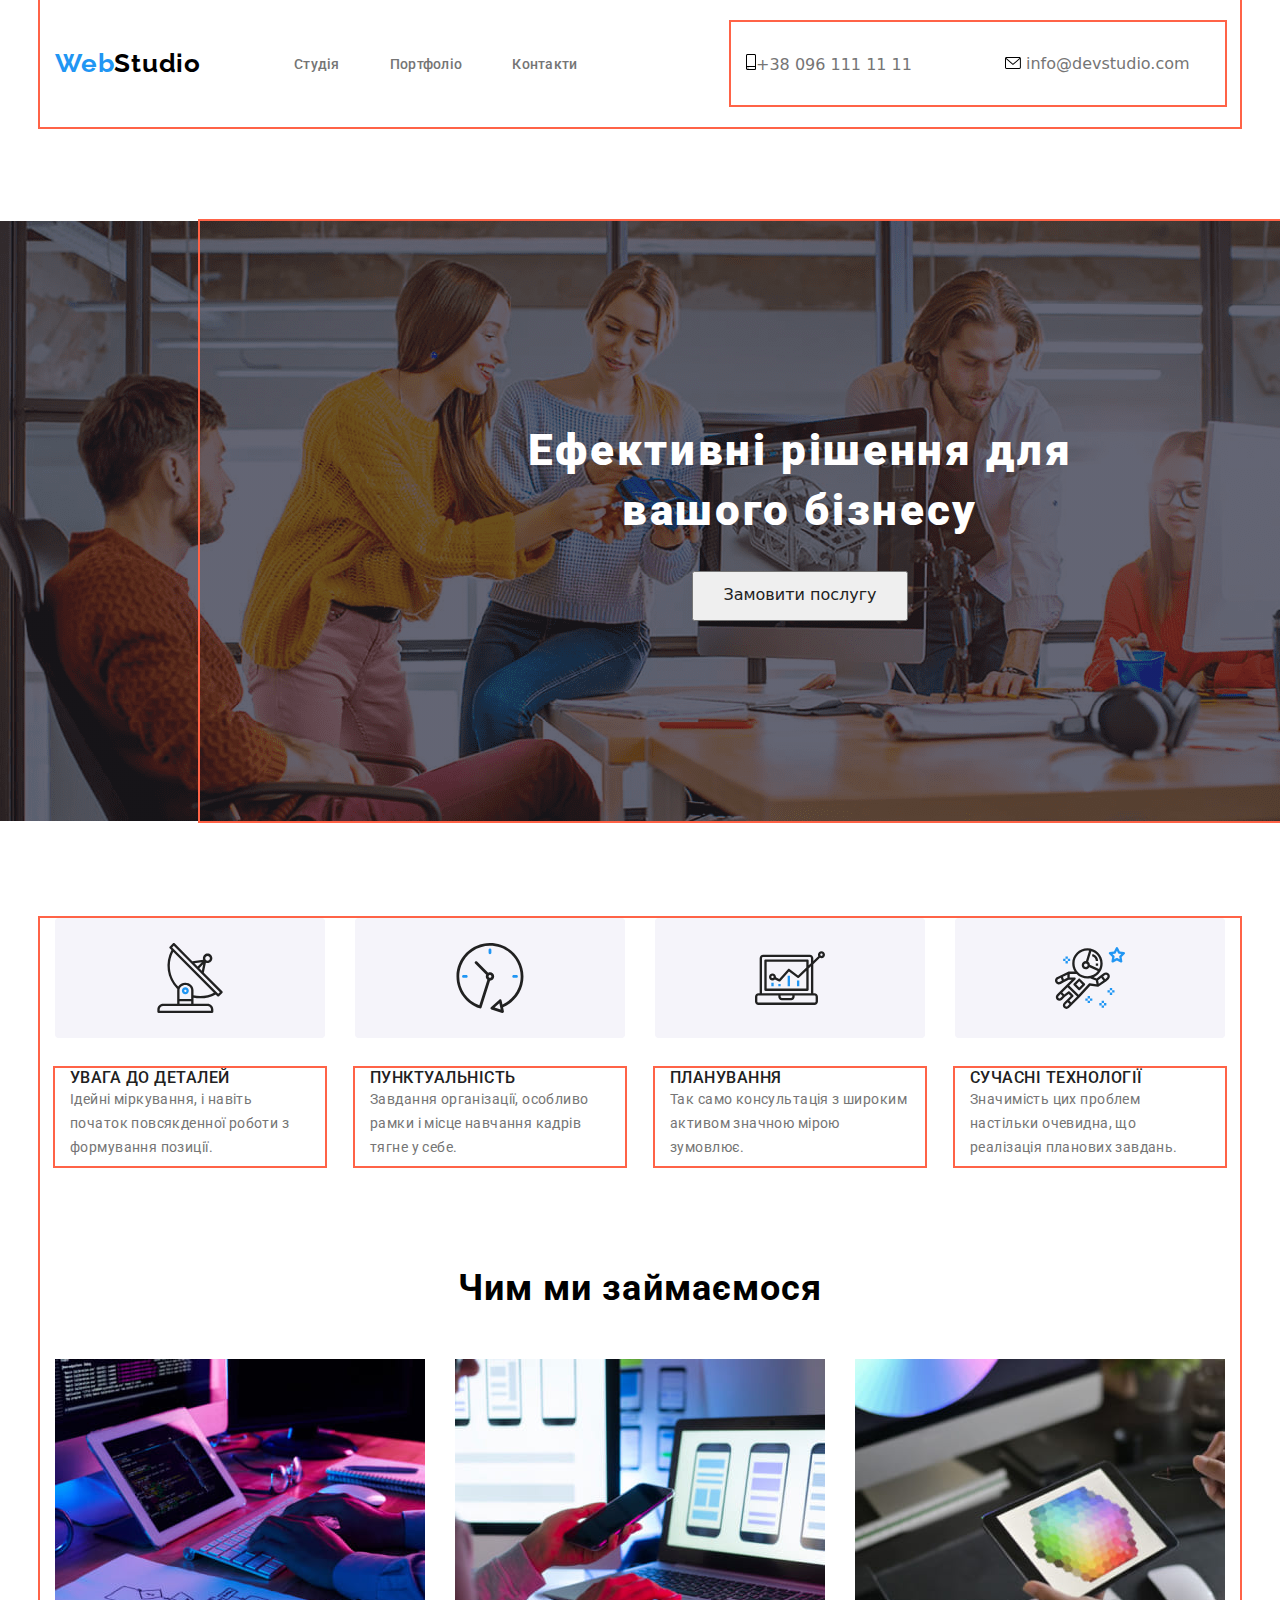
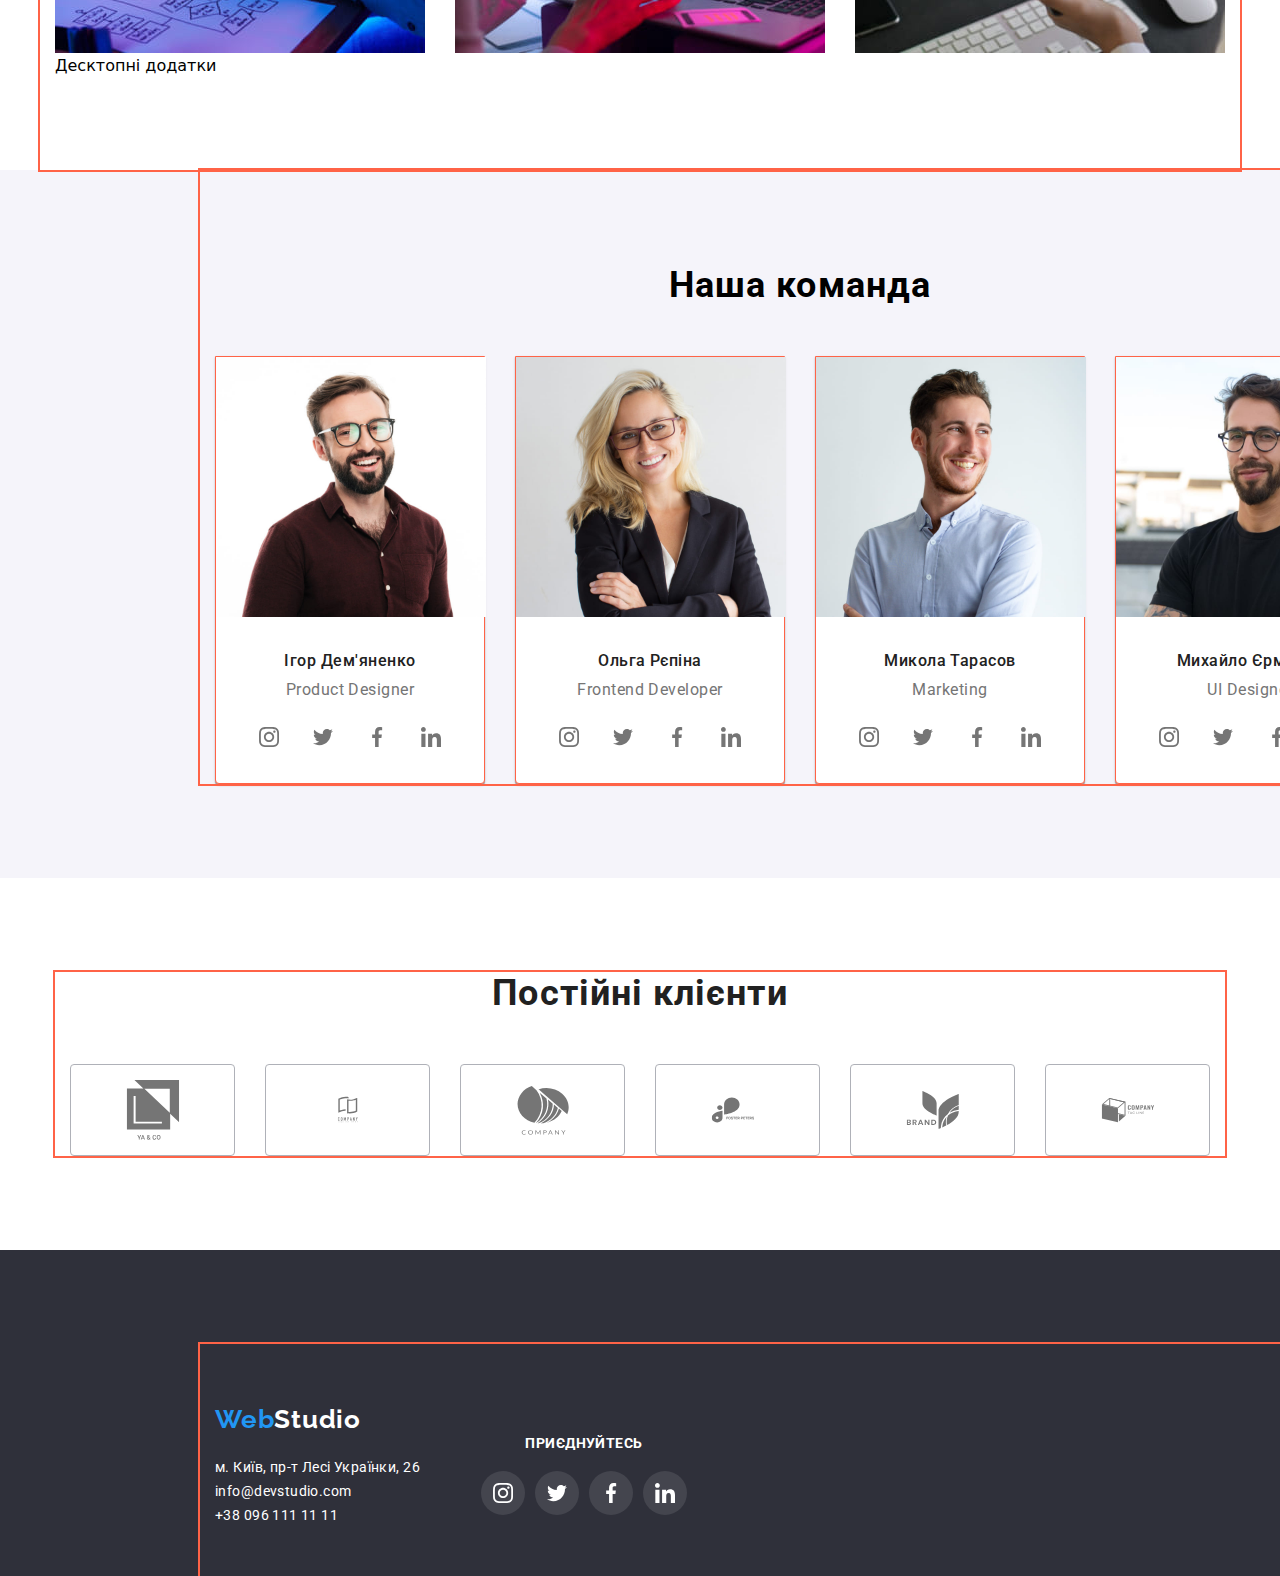
==== commit c05666a5: "портфоліо" ====
--- a/index.html
+++ b/index.html
@@ -101,7 +101,8 @@
         </div>
         <h2  class="about-title desc-wrapper">Чим ми займаємося</h2>
         <ul class="about-list list">
-            <li class="about-item-item"><img src="./img/box1.jpg" alt="фото коду" width="370"></li>
+            <li class="about-item-item"><img src="./img/box1.jpg" alt="фото коду" width="370">
+            <p class="text">Десктопні додатки</p></li>
             <li class="about-item-item"><img src="./img/box2.jpg" alt="фото розробки для телефону" width="370"></li>
             <li class="about-item-item"><img src="./img/box3.jpg" alt="фото розробки для планшетів" width="370"></li>
         </ul>
--- a/css/style.css
+++ b/css/style.css
@@ -166,13 +166,15 @@
     color: var(--secondary-text-color);
   }  
 .link-current {
-  color: #757575;;
+  color: #757575;
   text-decoration: none;
   }
-  .link-current:hover, .link-current:focus svg{
+  .link-current:hover, 
+  .link-current:focus{
     color: #2196F3;
   }  
-  .link-current:hover svg{
+  .link-current:hover svg, 
+  .link-current:focus svg{
     fill:#2196F3;
   }
  
@@ -292,7 +294,8 @@
 height: 50px;
   }
 
-.link-current-hero:hover, .link-current-hero:focus{
+.link-current-hero:hover, 
+.link-current-hero:focus{
   color: #FFFFFF;
   background: #2196F3;
   }  
@@ -320,7 +323,8 @@
    cursor: pointer;
   padding: 6px 22px;
    }
-  .link-current-port:hover, .link-current-port:focus{
+  .link-current-port:hover, 
+  .link-current-port:focus{
     color: #FFFFFF;
     background: #2196F3;
   }
@@ -358,9 +362,6 @@
   height: 120px;
   margin-bottom: 30px;
   border-radius: 4px;
-}
-.icon-group :hover{
-  
 }
 
  .about-title{
@@ -483,11 +484,15 @@
     display: flex;
     fill: #757575;
   }
-  .social-link:hover{
+  .social-link:hover, 
+  .social-link:focus{
+    color: #fff;
     background-color: #2196F3;
   }
-  .social-link:hover svg{
+  .social-link:hover svg, 
+  .social-link:focus svg{
     fill: #fff;
+    background-color: #2196F3;
   }
   .visually-hidden{
     font-family: 'Roboto', sans-serif;
@@ -509,12 +514,15 @@
   .gallery-item{
     width: 370px;
   }
-  .gallery-item:focus, .gallery-item:hover{
+  .gellery-link{
+    text-decoration: none;
+  }
+  .gellery-link:focus, 
+  .gellery-link:hover{
     box-shadow: 0px 1px 3px rgba(0, 0, 0, 0.12), 0px 1px 1px rgba(0, 0, 0, 0.14), 0px 2px 1px rgba(0, 0, 0, 0.2);
   }
   .galary-wrapper{
     padding: 20px 24px;
-    border: 1px solid red;
     border-top: none;
     border-radius: 0px 0px 4px 4px;
   }
@@ -567,11 +575,11 @@
 align-items: center;
 justify-content: center;
 }
-.client-item:hover, .client-item:focus{
+.icon-client:hover, .icon-client:focus{
   border: 1px solid #2196F3;
   
   }
-  .client-item:hover svg{
+.icon-client:hover svg, .icon-client:focus svg{
     fill: #2196F3;
   }
 .svg-client{
@@ -690,7 +698,8 @@
   display: flex;
   fill: #fff;
 }
-.footer-social-link:hover{
+.footer-social-link:hover,
+.footer-social-link:focus{
   background-color: #2196F3;
 }
 
